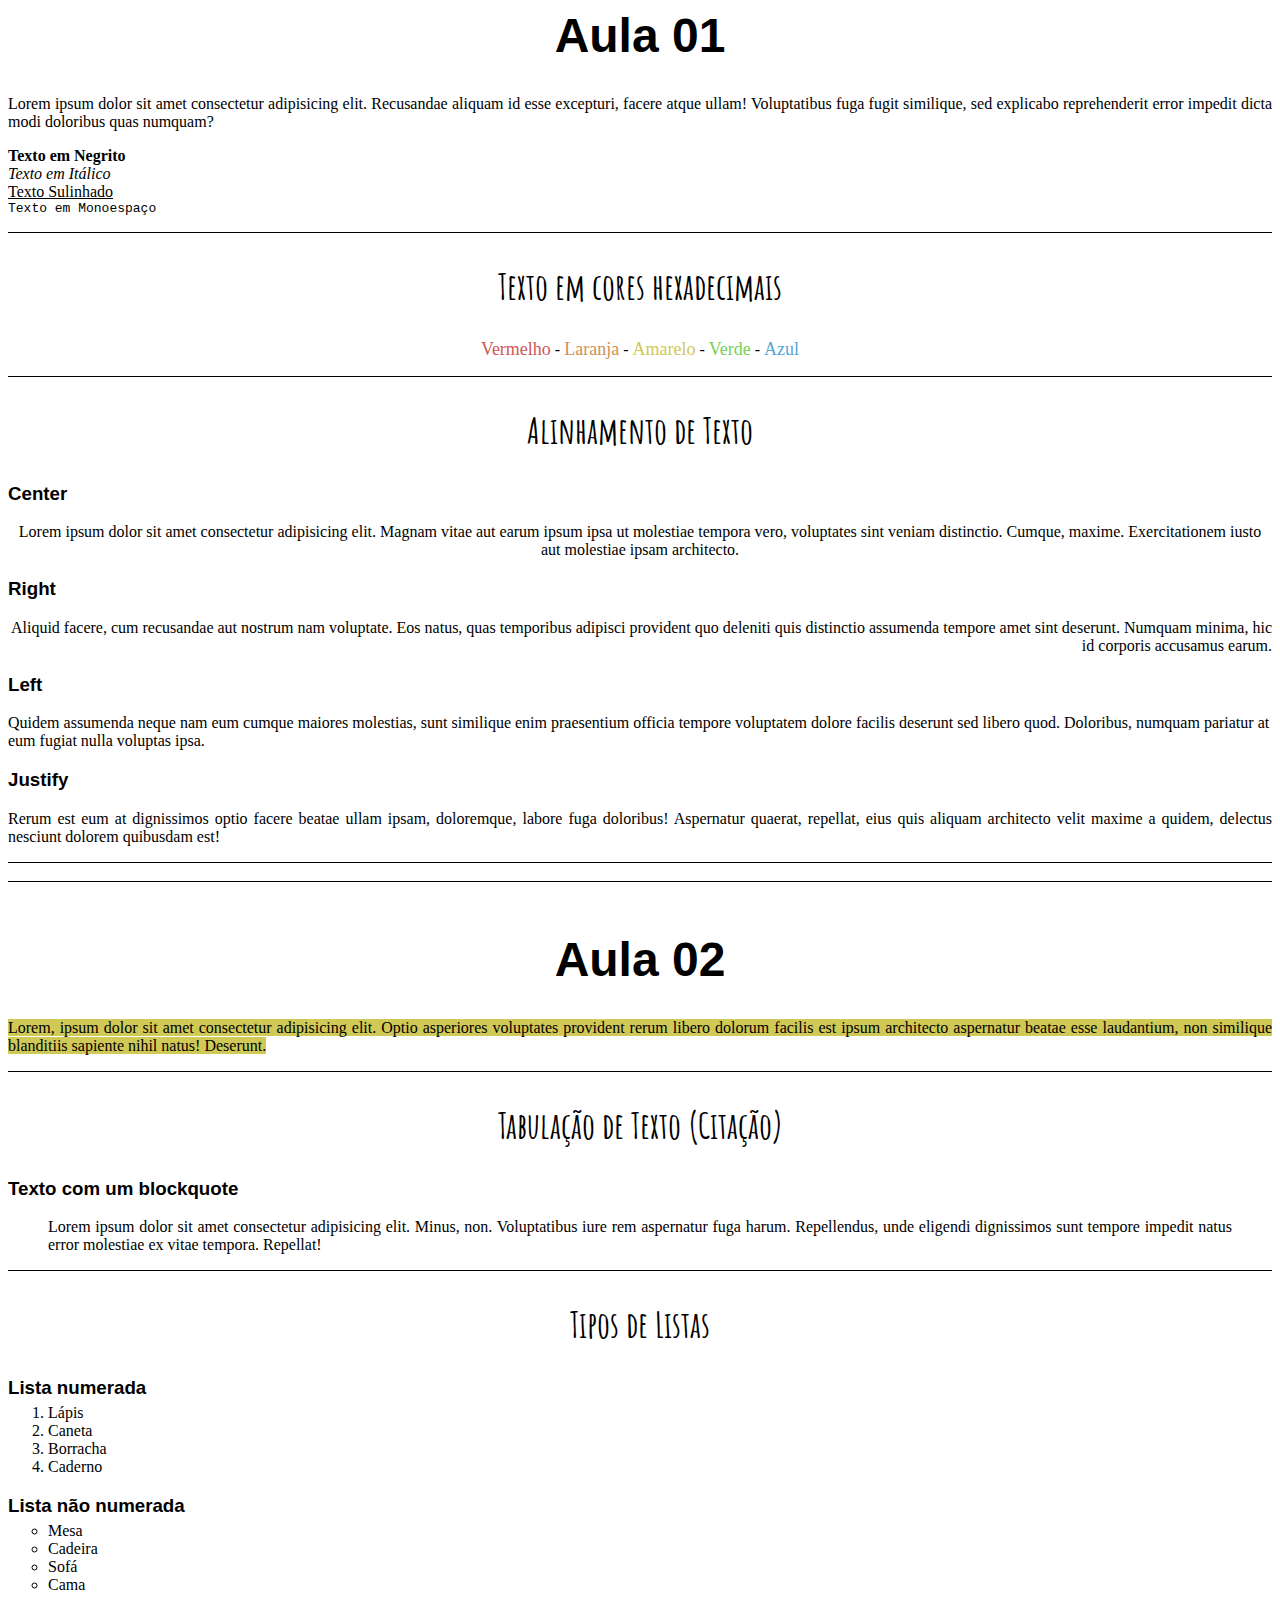
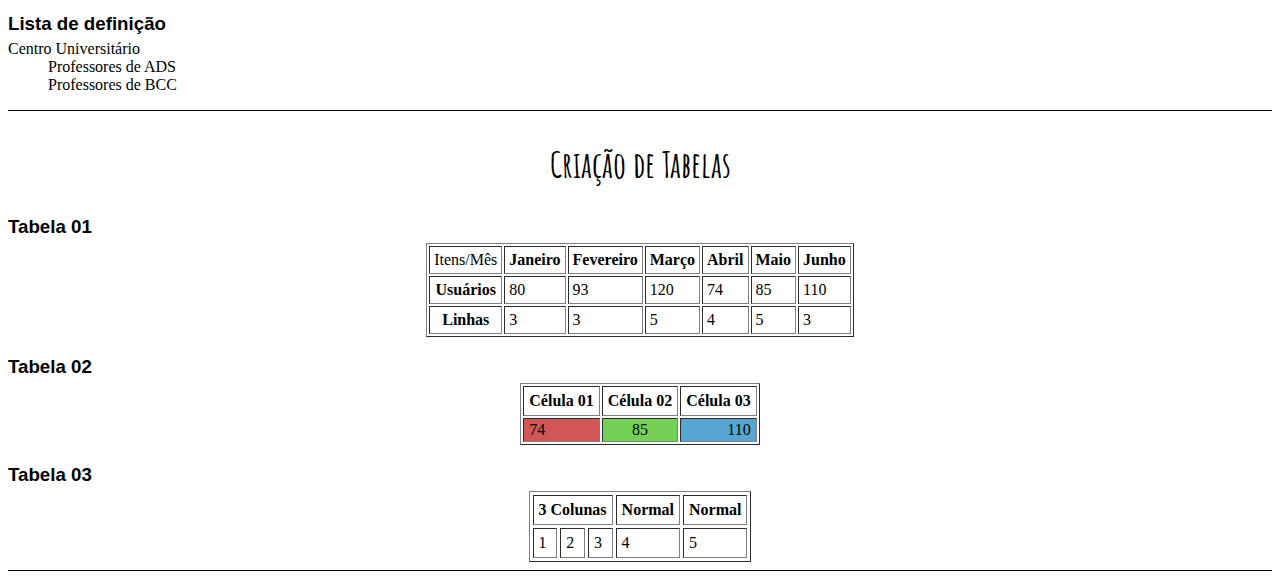
==== index.html @ 056799a2 "adicionado mais tabelas" ====
<html lang="pt-BR">
	<!DOCTYPE html>
	<head>
		<meta charset="UTF-8">
		<meta http-equiv="X-UA-Compatible" content="IE=edge">
		<meta name="viewport" content="width=device-width, initial-scale=1.0">
		<link rel="preconnect" href="https://fonts.googleapis.com">
		<link rel="preconnect" href="https://fonts.gstatic.com" crossorigin>
		<link href="https://fonts.googleapis.com/css2?family=Amatic+SC:wght@400;700&display=swap" rel="stylesheet">
		<title>Aula 01</title>
	</head>
	<body>
		<section id="aula01">
			<center>
				<font size="5" face="Arial">
					<h1>Aula 01</h1>
				</font>
			</center>
			<p align="justify">Lorem ipsum dolor sit amet consectetur adipisicing elit. Recusandae aliquam id esse excepturi, facere atque ullam! Voluptatibus fuga fugit similique, sed explicabo reprehenderit error impedit dicta modi doloribus quas numquam?</p>
			<p>
				<b>Texto em Negrito</b><br>
				<i>Texto em Itálico</i><br>
				<u>Texto Sulinhado</u><br>
				<tt>Texto em Monoespaço</tt>
			</p>
			<!--
				<hr size="1" color="#000000">
				<center>
					<font color="#5ca0ab" face="Amatic SC" size="5">
						<h2>Modificando a Fonte</h2>
					</font>
				</center>
			-->
			<hr size="1" color="#000000">
			<!--Colocando cores nos textos usando código hexadecimal-->
			<font face="Amatic SC" size="5">
				<h2 align="center">Texto em cores hexadecimais</h2>
			</font>
			<p align="center">
				<font size="4" color="#d15656">Vermelho</font> -	
				<font size="4" color="#d18f56">Laranja</font> -
				<font size="4" color="#d1c956">Amarelo</font> -
				<font size="4" color="#75d156">Verde</font> -
				<font size="4" color="#56a6d1">Azul</font>
			</p>
			<hr size="1" color="#000000">
			<!--Alterando o alinhamento do texto-->
			<font face="Amatic SC" size="5">
				<h2 align="center">Alinhamento de Texto</h2>
			</font>
			<font face="Arial">
				<h3>Center</h3>
			</font>
			<p align="center">Lorem ipsum dolor sit amet consectetur adipisicing elit. Magnam vitae aut earum ipsum ipsa ut molestiae tempora vero, voluptates sint veniam distinctio. Cumque, maxime. Exercitationem iusto aut molestiae ipsam architecto.</p>
			<font face="Arial">
				<h3>Right</h3>
			</font>
			<p align="right">Aliquid facere, cum recusandae aut nostrum nam voluptate. Eos natus, quas temporibus adipisci provident quo deleniti quis distinctio assumenda tempore amet sint deserunt. Numquam minima, hic id corporis accusamus earum.</p>
			<font face="Arial">
				<h3>Left</h3>
			</font>
			<p align="left">Quidem assumenda neque nam eum cumque maiores molestias, sunt similique enim praesentium officia tempore voluptatem dolore facilis deserunt sed libero quod. Doloribus, numquam pariatur at eum fugiat nulla voluptas ipsa.</p>
			<font face="Arial">
				<h3>Justify</h3>
			</font>
			<p align="justify">Rerum est eum at dignissimos optio facere beatae ullam ipsam, doloremque, labore fuga doloribus! Aspernatur quaerat, repellat, eius quis aliquam architecto velit maxime a quidem, delectus nesciunt dolorem quibusdam est!</p>
			<hr size="1" color="#000000" style="margin: 0;"><br>
			<hr size="1" color="#000000" style="margin: 0;"><br>
		</section>
		<section id="aula02">
			<center>
				<font size="5" face="Arial">
					<h1>Aula 02</h1>
				</font>
			</center>
			<p align="justify"><span style="background-color: #d1c956;">Lorem, ipsum dolor sit amet consectetur adipisicing elit. Optio asperiores voluptates provident rerum libero dolorum facilis est ipsum architecto aspernatur beatae esse laudantium, non similique blanditiis sapiente nihil natus! Deserunt.</span></p>
			<hr size="1" color="#000000">
			<!--Citação (Tabulação)-->
			<font face="Amatic SC" size="5">
				<h2 align="center">Tabulação de Texto (Citação)</h2>
			</font>
			<font face="Arial">
				<h3>Texto com um blockquote</h3>
			</font>
			<blockquote><p align="justify">Lorem ipsum dolor sit amet consectetur adipisicing elit. Minus, non. Voluptatibus iure rem aspernatur fuga harum. Repellendus, unde eligendi dignissimos sunt tempore impedit natus error molestiae ex vitae tempora. Repellat!</p></blockquote>
			<hr size="1" color="#000000">
			<font face="Amatic SC" size="5">
				<h2 align="center">Tipos de Listas</h2>
			</font>
			<!--Criar listas numeradas-->
			<font face="Arial">
				<h3 style="margin-bottom: 0;">Lista numerada</h3>
			</font>
			<ol style="margin-top: 5px;">
				<li>Lápis</li>
				<li>Caneta</li>
				<li>Borracha</li>
				<li>Caderno</li>
			</ol>
			<!--Criar listas não numeradas-->
			<!--3 tipos de marcadores: disk, square, circle-->
			<font face="Arial">
				<h3 style="margin-bottom: 0;">Lista não numerada</h3>
			</font>
			<ul type="circle" style="margin-top: 5px;">
				<li>Mesa</li>
				<li>Cadeira</li>
				<li>Sofá</li>
				<li>Cama</li>
			</ul>
			<!--Criar listas de definição-->
			<font face="Arial">
				<h3 style="margin-bottom: 0;">Lista de definição</h3>
			</font>
			<dl style="margin-top: 5px;">
				<dt>Centro Universitário</dt>
				<dd>Professores de ADS</dd>
				<dd>Professores de BCC</dd>
			</dl>
			<hr size="1" color="#000000">
			<!--Criar tabela-->
			<font face="Amatic SC" size="5">
				<h2 align="center">Criação de Tabelas</h2>
			</font>
			<font face="Arial">
				<h3 style="margin-bottom: 5px;">Tabela 01</h3>
			</font>
			<table border="1" align="center" cellpadding="4">
				<tr>
					<td>Itens/Mês</td>
					<th>Janeiro</th>
					<th>Fevereiro</th>
					<th>Março</th>
					<th>Abril</th>
					<th>Maio</th>
					<th>Junho</th>
				</tr>
				<tr>
					<th>Usuários</th>
					<td>80</td>
					<td>93</td>
					<td>120</td>
					<td>74</td>
					<td>85</td>
					<td>110</td>
				</tr>
				<tr>
					<th>Linhas</th>
					<td>3</td>
					<td>3</td>
					<td>5</td>
					<td>4</td>
					<td>5</td>
					<td>3</td>
				</tr>
			</table>
			<font face="Arial">
				<h3 style="margin-bottom: 5px;">Tabela 02</h3>
			</font>
			<table border="1" align="center">
				<tr>
					<th style="padding: 5px;">Célula 01</th>
					<th style="padding: 5px;">Célula 02</th>
					<th style="padding: 5px;">Célula 03</th>
				</tr>
				<tr>
					<td style="padding: 2px 5px;" bgcolor="#d15656" align="left">74</td>
					<td style="padding: 2px 5px;" bgcolor="#75d156" align="center">85</td>
					<td style="padding: 2px 5px;" bgcolor="#56a6d1" align="right">110</td>
				</tr>
			</table>
			<font face="Arial">
				<h3 style="margin-bottom: 5px;">Tabela 03</h3>
			</font>
			<table border="1" align="center" cellspacing="3" cellpadding="5">
				<tr>
					<!--
						Além do colspan existe o rowspan
						que faz exatamente a mesma coisa só que 
						com a linha e não com a coluna
					-->
					<th colspan="3">3 Colunas</th>
					<th>Normal</th>
					<th>Normal</th>
				</tr>
				<tr>
					<td>1</td>
					<td>2</td>
					<td>3</td>
					<td>4</td>
					<td>5</td>
				</tr>
			</table>
			<hr size="1" color="#000000">
		</section>
	</body>
</html>
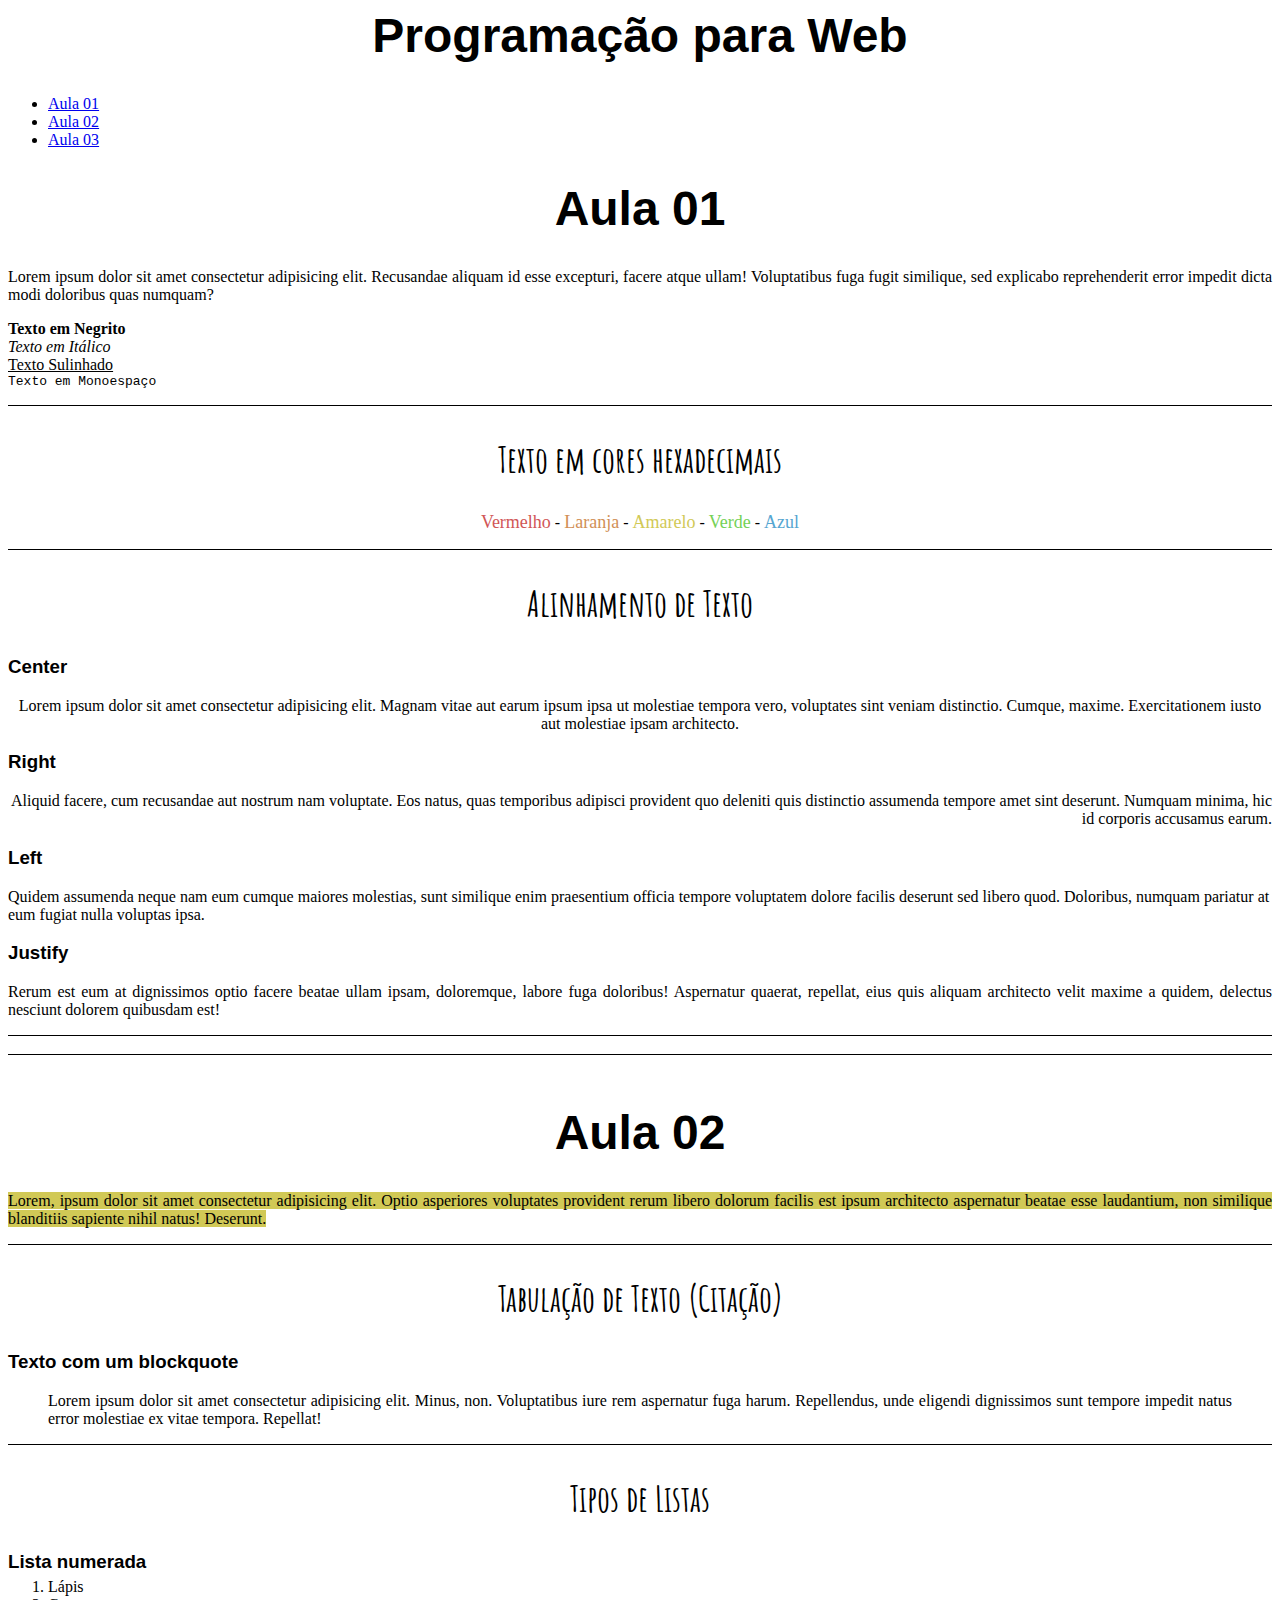
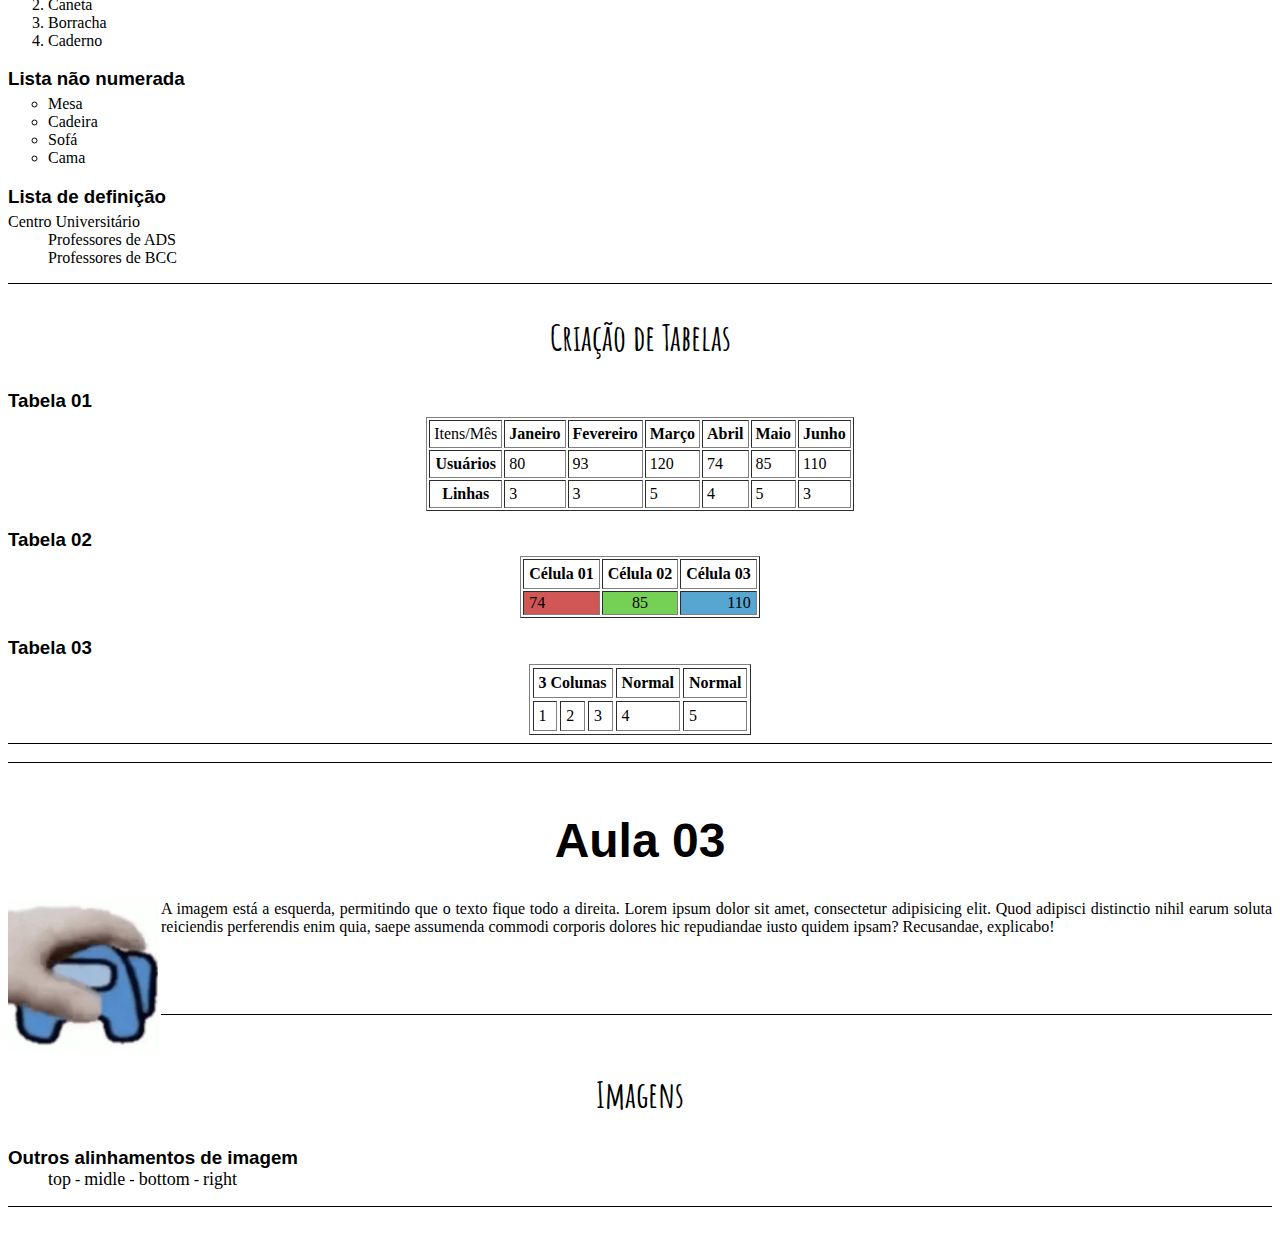
==== commit 11a71c48: "aula 3" ====
--- a/index.html
+++ b/index.html
@@ -10,6 +10,20 @@
 		<title>Aula 01</title>
 	</head>
 	<body>
+		<header>
+			<center>
+				<font size="5" face="Arial">
+					<h1>Programação para Web</h1>
+				</font>
+			</center>
+			<nav>
+				<ul>
+					<li><a href="#aula01">Aula 01</a></li>
+					<li><a href="#aula02">Aula 02</a></li>
+					<li><a href="#aula03">Aula 03</a></li>
+				</ul>
+			</nav>	
+		</header>
 		<section id="aula01">
 			<center>
 				<font size="5" face="Arial">
@@ -191,7 +205,34 @@
 					<td>5</td>
 				</tr>
 			</table>
-			<hr size="1" color="#000000">
+			<hr size="1" color="#000000" style="margin-bottom: 0;"><br>
+			<hr size="1" color="#000000" style="margin: 0;"><br>
+		</section>
+		<section id="aula03">
+			<center>
+				<font size="5" face="Arial">
+					<h1>Aula 03</h1>
+				</font>
+			</center>
+			<p align="justify">
+				<img src="imgs/amogus.gif" width="150" align="left" alt="amogus">
+				A imagem está a esquerda, permitindo que o texto fique todo a direita. Lorem ipsum dolor sit amet, consectetur adipisicing elit. Quod adipisci distinctio nihil earum soluta reiciendis perferendis enim quia, saepe assumenda commodi corporis dolores hic repudiandae iusto quidem ipsam? Recusandae, explicabo!
+			</p><br><br><br>
+			<hr size="1" color="#000000"><br>
+			<font face="Amatic SC" size="5">
+				<h2 align="center">Imagens</h2>
+			</font>
+			<font face="Arial">
+				<h3 style="margin-bottom: 0;">Outros alinhamentos de imagem</h3>
+			</font>
+			<blockquote style="margin-top: 0;">
+				<font size="4">top</font> -
+				<font size="4">midle</font> -
+				<font size="4">bottom</font> -
+				<font size="4">right</font>
+			</blockquote>
+			<hr size="1" color="#000000"><br>
+
 		</section>
 	</body>
 </html>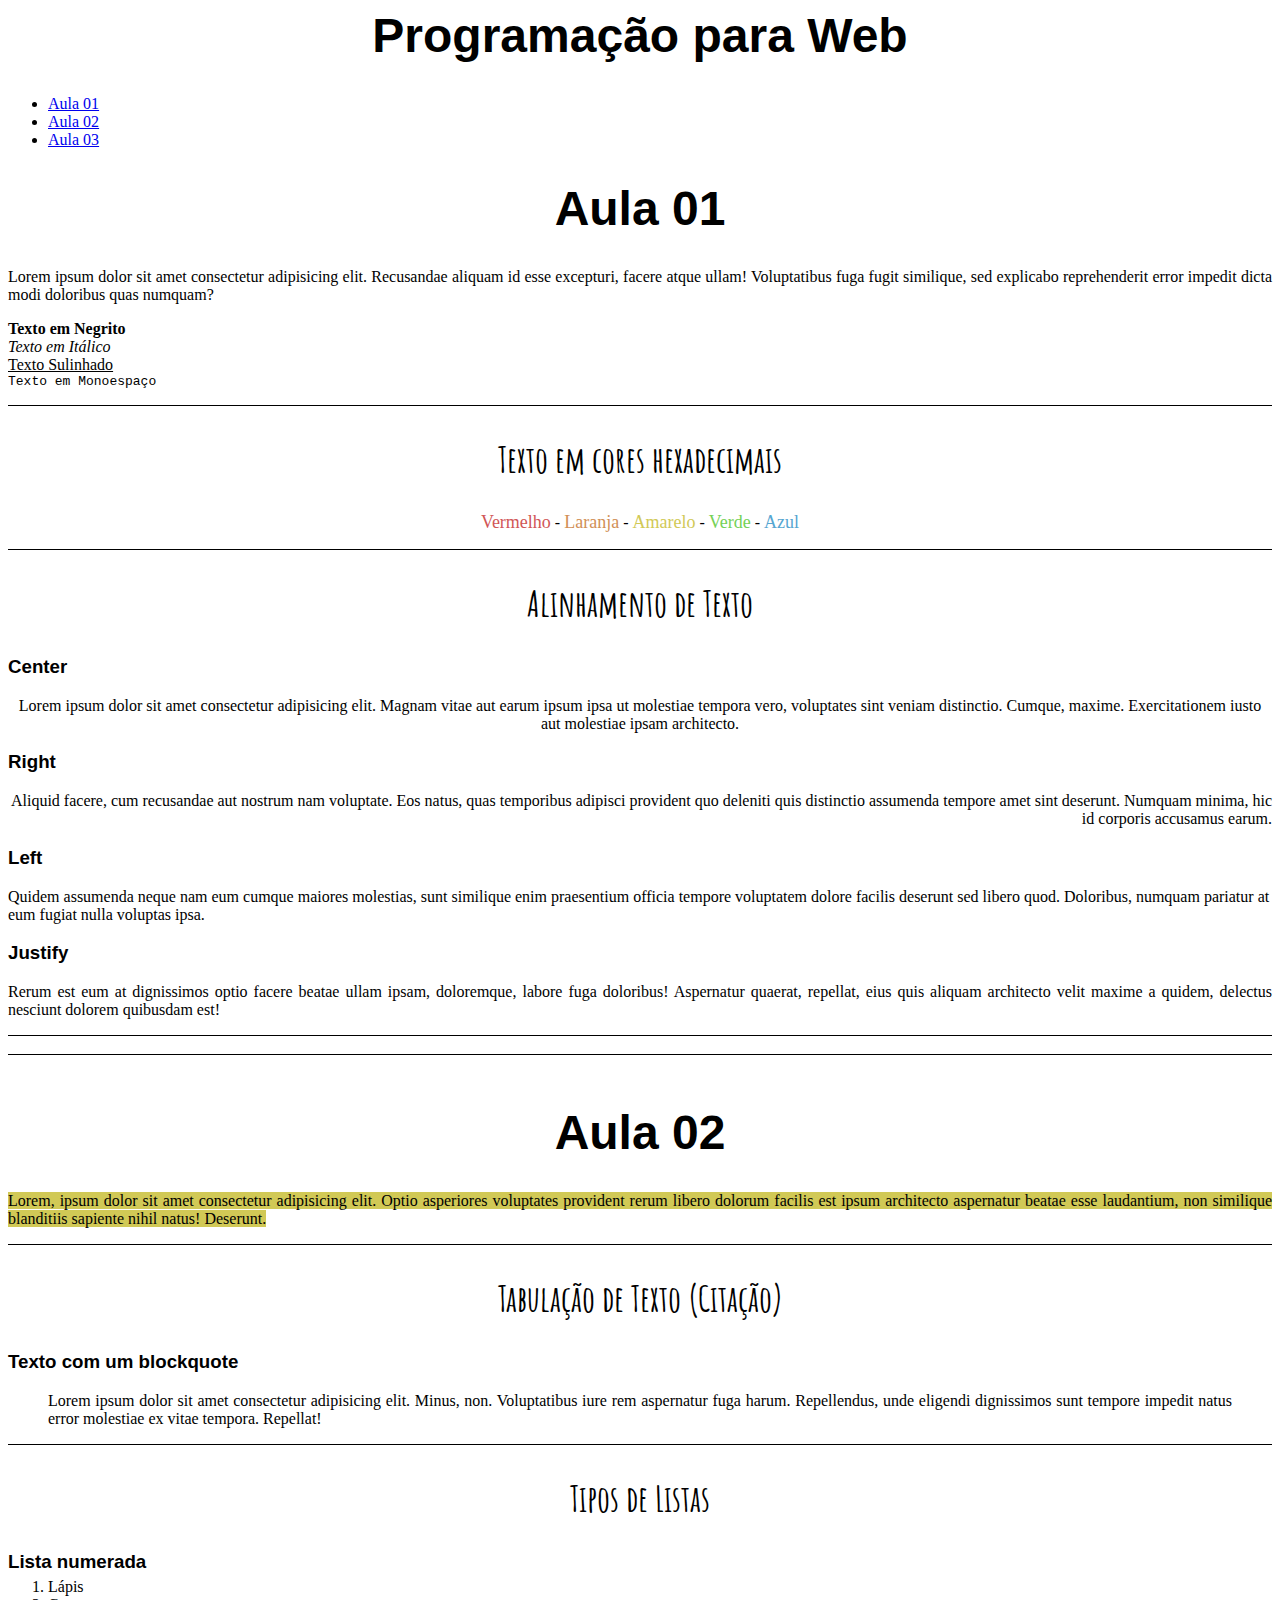
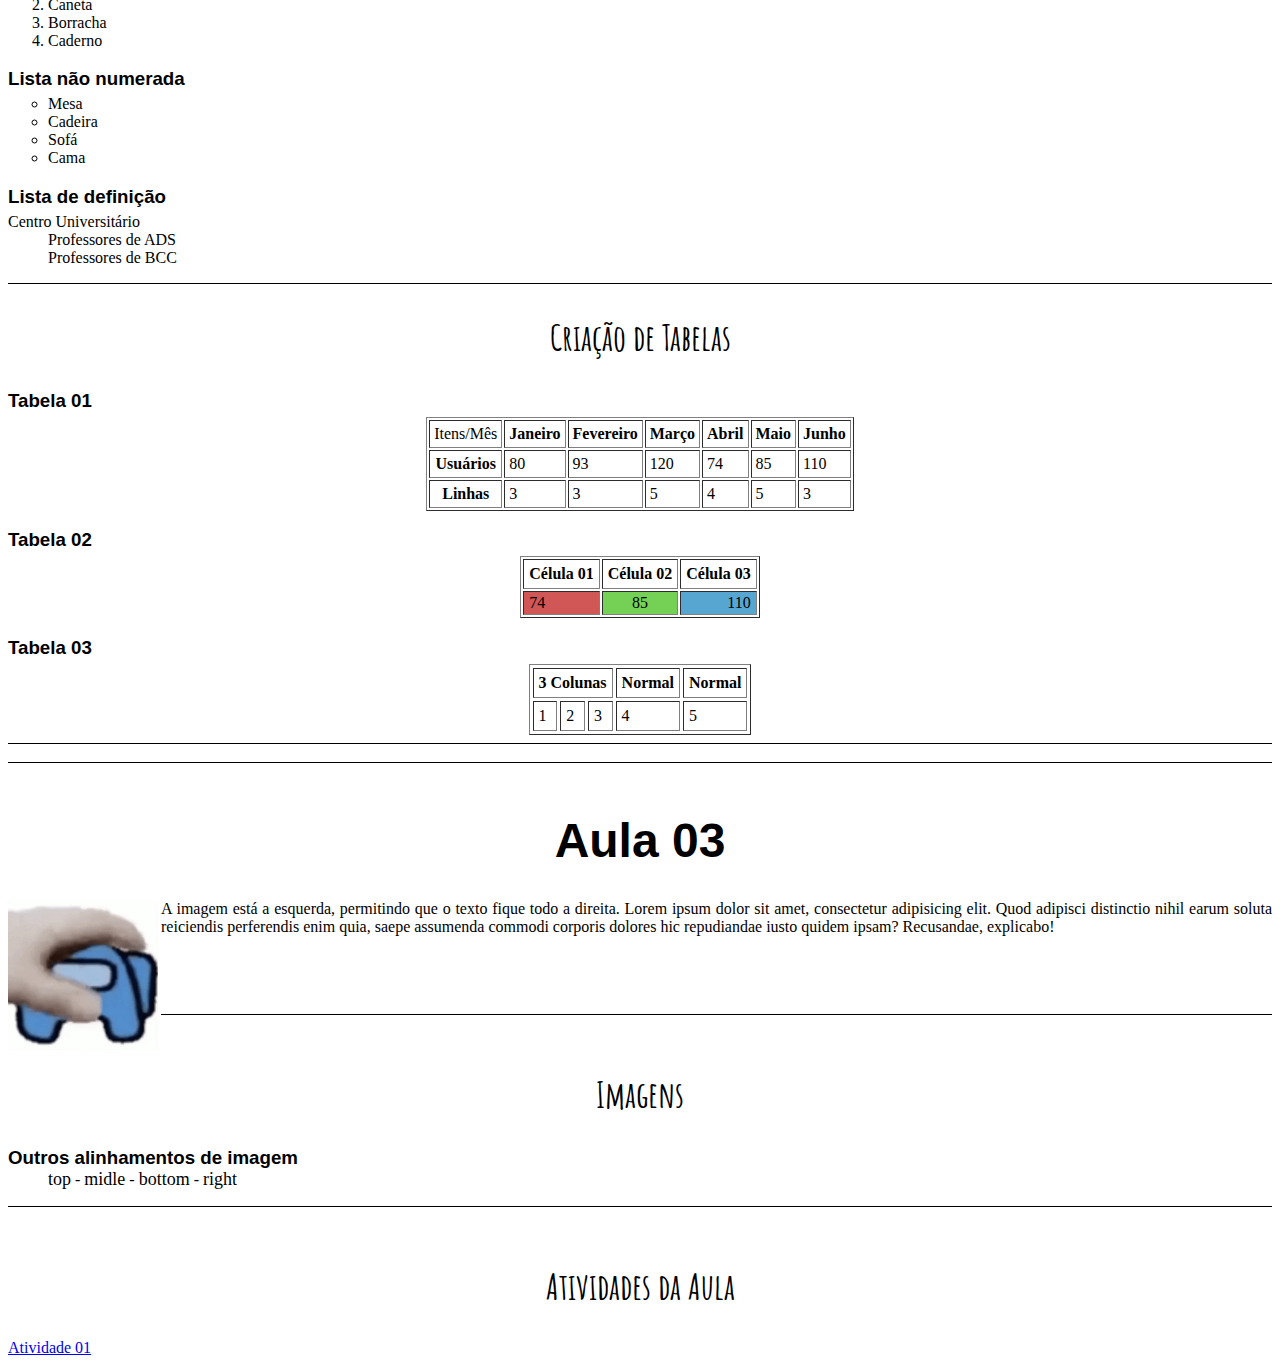
==== commit c9ec3b73: "adicionado atividade feita em sala" ====
--- a/index.html
+++ b/index.html
@@ -232,7 +232,10 @@
 				<font size="4">right</font>
 			</blockquote>
 			<hr size="1" color="#000000"><br>
-
+			<font face="Amatic SC" size="5">
+				<h2 align="center">Atividades da Aula</h2>
+			</font>
+			<a href="/pages/atividade-01.html">Atividade 01</a>
 		</section>
 	</body>
 </html>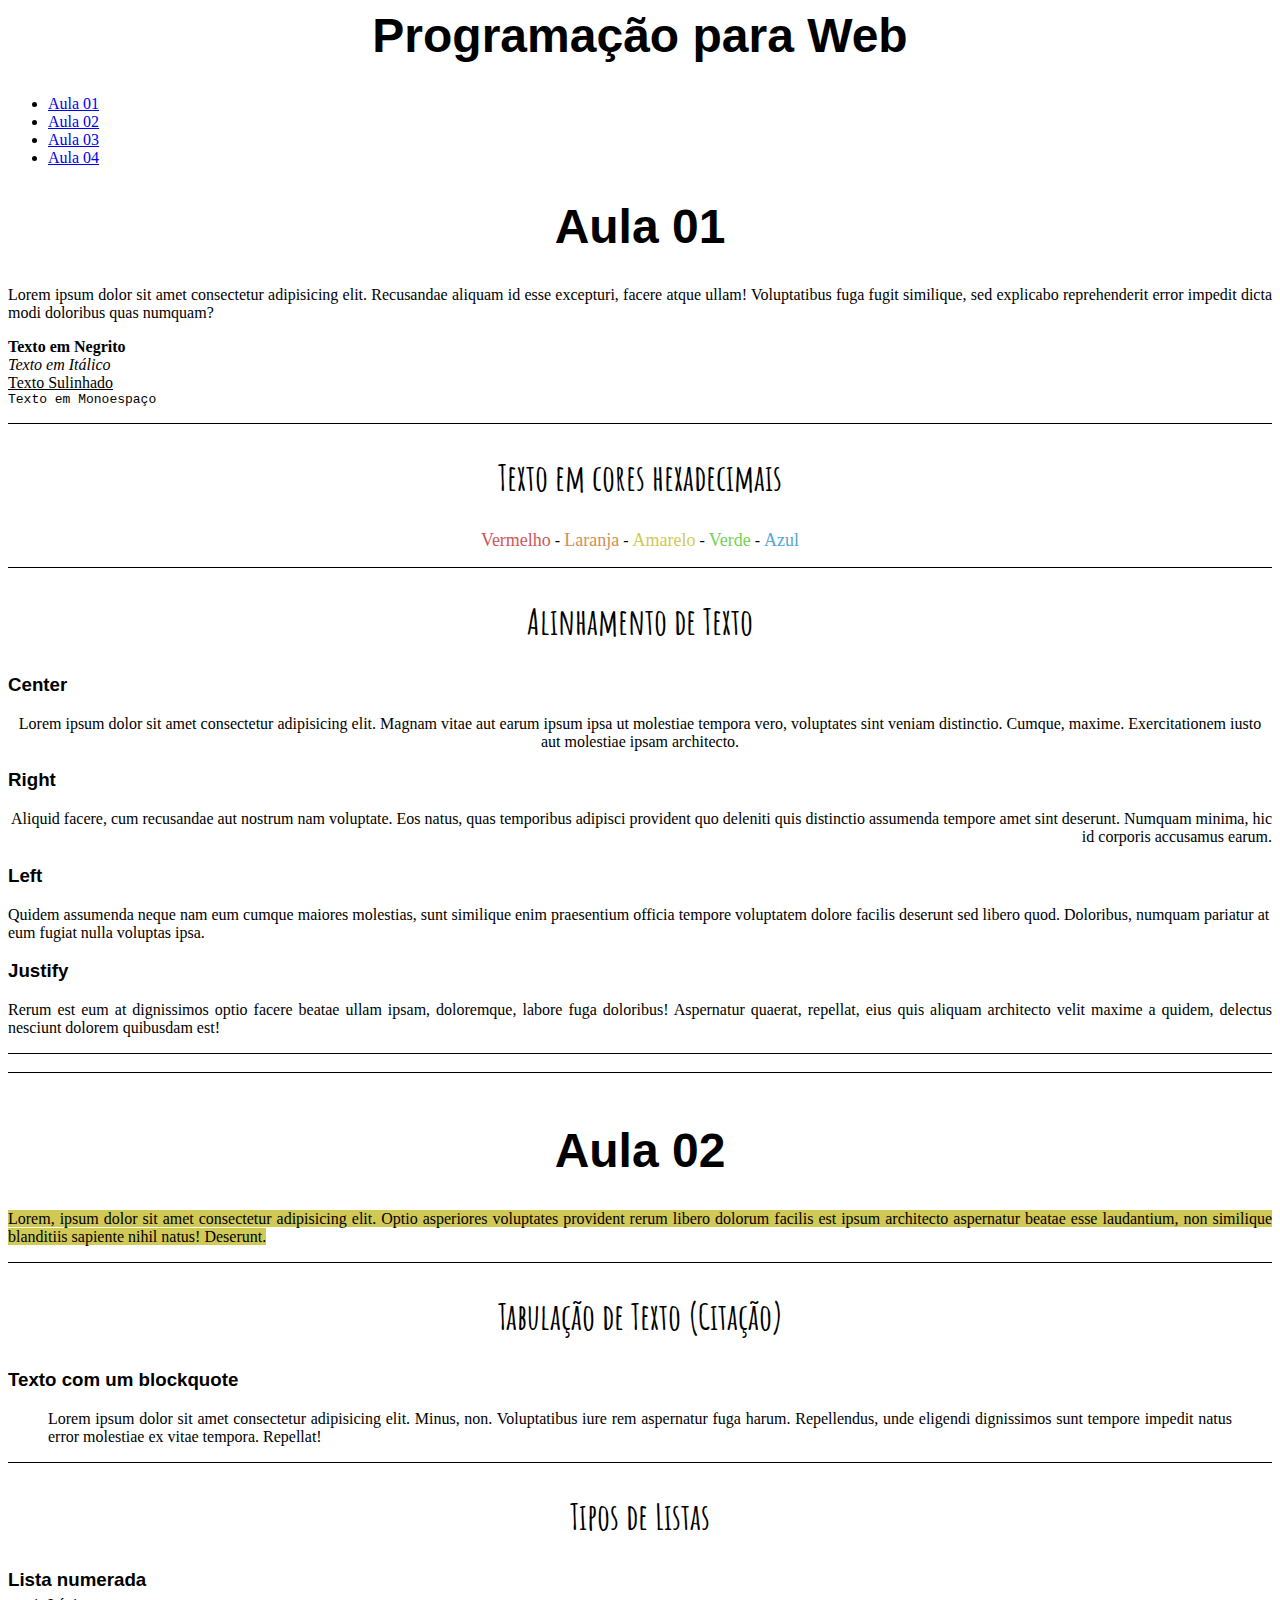
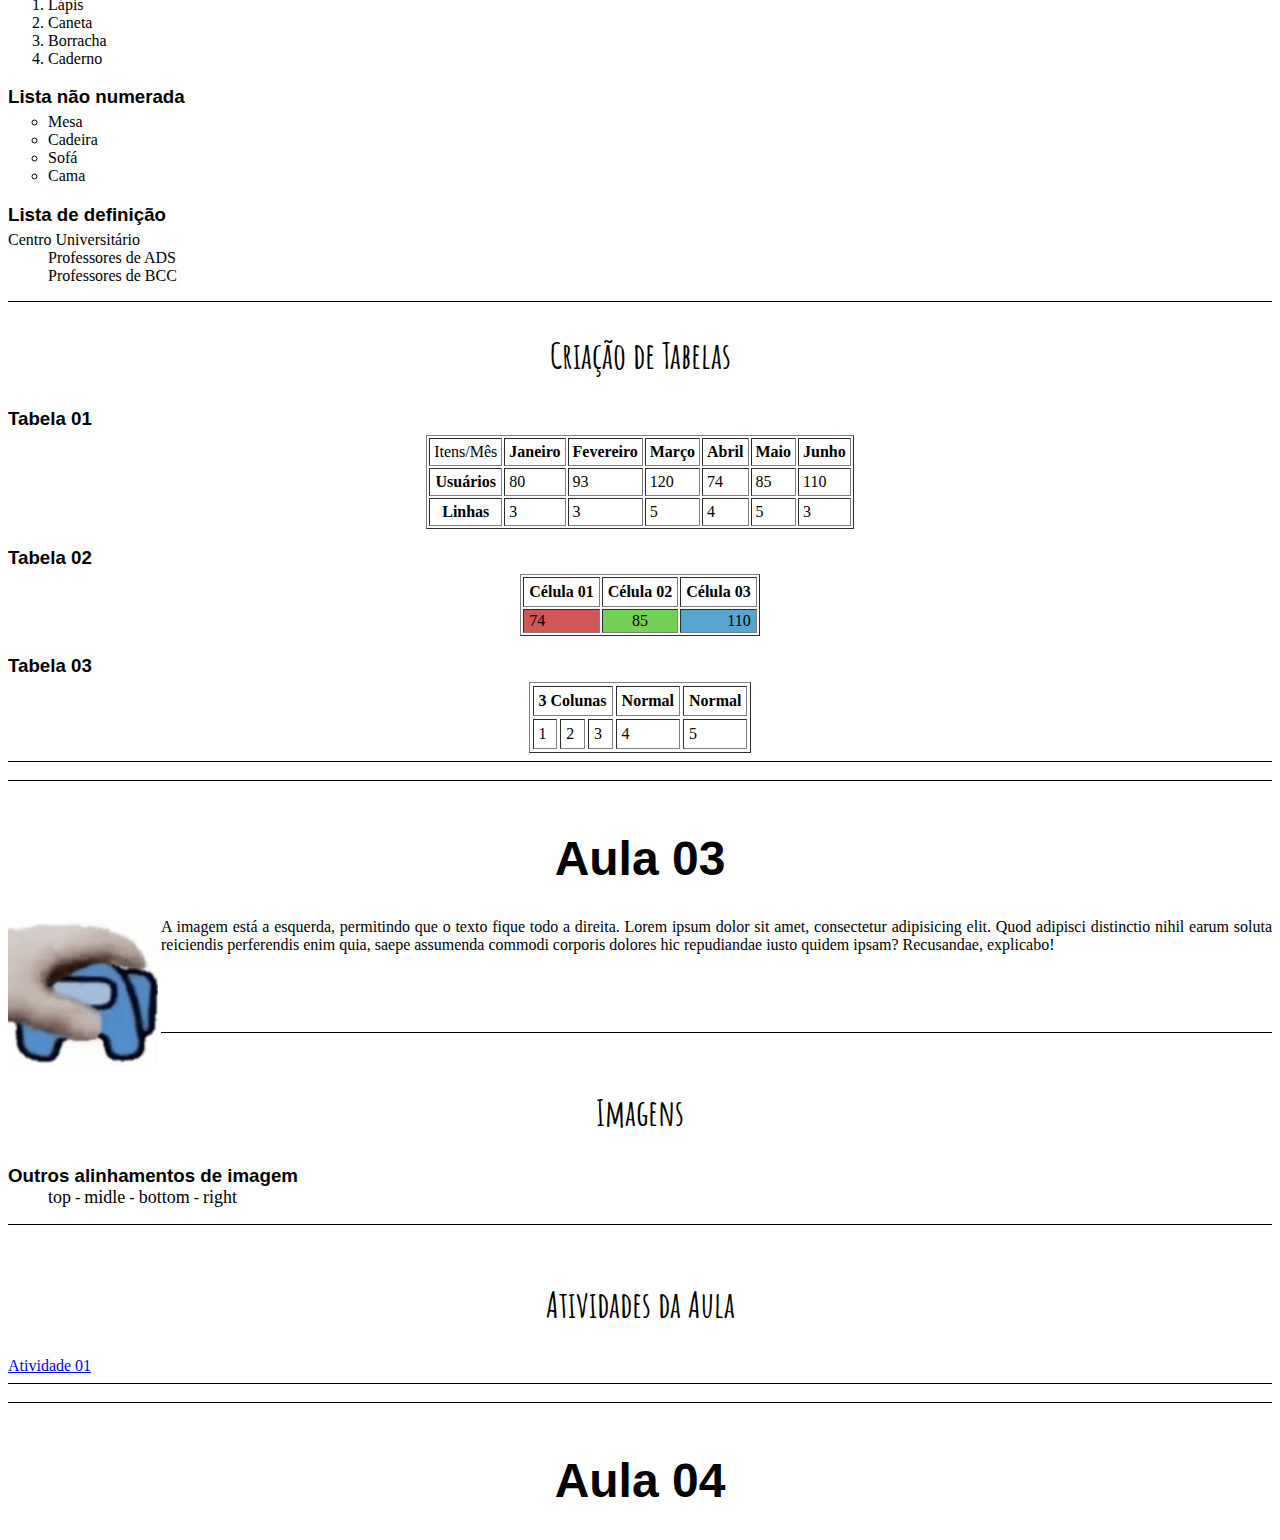
==== commit 311a307d: "added section aula04" ====
--- a/index.html
+++ b/index.html
@@ -21,10 +21,11 @@
 					<li><a href="#aula01">Aula 01</a></li>
 					<li><a href="#aula02">Aula 02</a></li>
 					<li><a href="#aula03">Aula 03</a></li>
+					<li><a href="#aula04">Aula 04</a></li>
 				</ul>
 			</nav>	
 		</header>
-		<section id="aula01">
+		<section class="aula" id="aula01">
 			<center>
 				<font size="5" face="Arial">
 					<h1>Aula 01</h1>
@@ -81,7 +82,7 @@
 			<hr size="1" color="#000000" style="margin: 0;"><br>
 			<hr size="1" color="#000000" style="margin: 0;"><br>
 		</section>
-		<section id="aula02">
+		<section class="aula" id="aula02">
 			<center>
 				<font size="5" face="Arial">
 					<h1>Aula 02</h1>
@@ -208,7 +209,7 @@
 			<hr size="1" color="#000000" style="margin-bottom: 0;"><br>
 			<hr size="1" color="#000000" style="margin: 0;"><br>
 		</section>
-		<section id="aula03">
+		<section class="aula" id="aula03">
 			<center>
 				<font size="5" face="Arial">
 					<h1>Aula 03</h1>
@@ -236,6 +237,15 @@
 				<h2 align="center">Atividades da Aula</h2>
 			</font>
 			<a href="/pages/atividade-01.html">Atividade 01</a>
+			<hr size="1" color="#000000" style="margin-bottom: 0;"><br>
+			<hr size="1" color="#000000" style="margin: 0;"><br>
+		</section>
+		<section class="aula" id="aula04">
+			<center>
+				<font size="5" face="Arial">
+					<h1>Aula 04</h1>
+				</font>
+			</center>
 		</section>
 	</body>
 </html>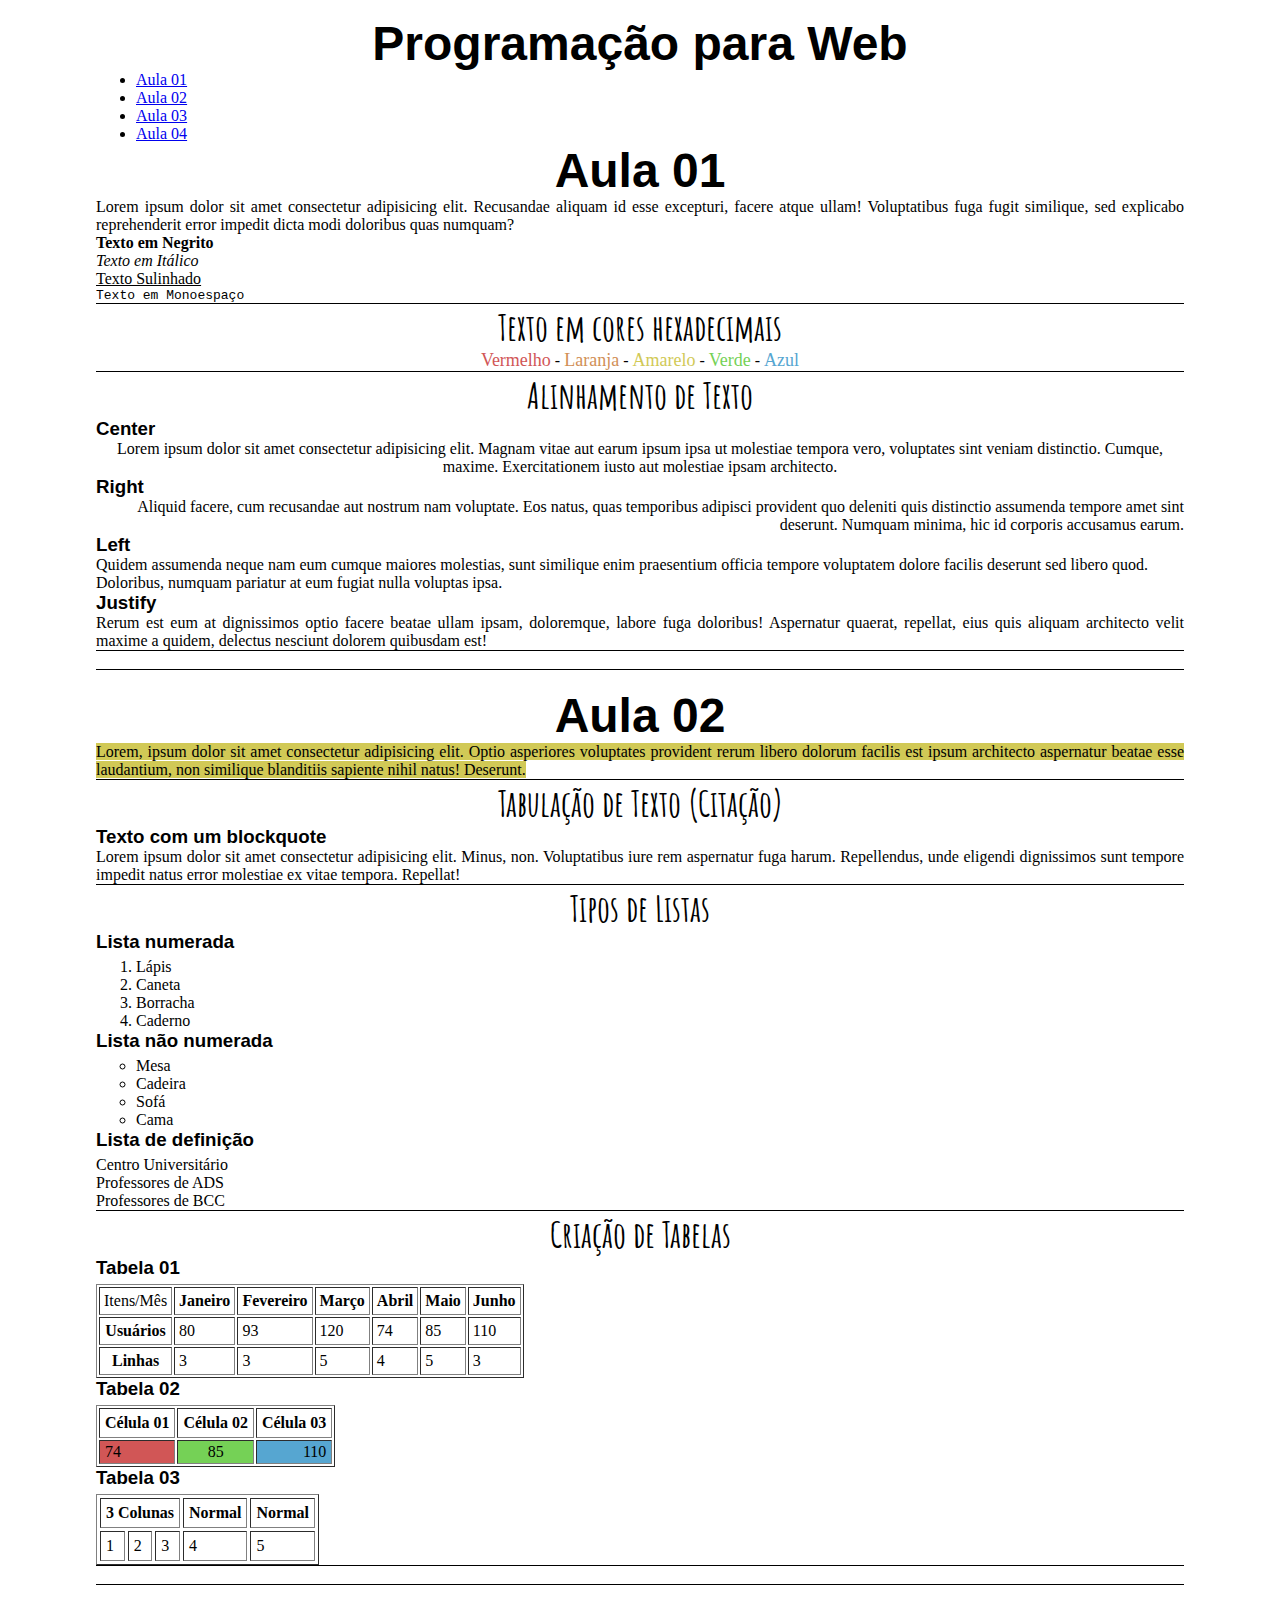
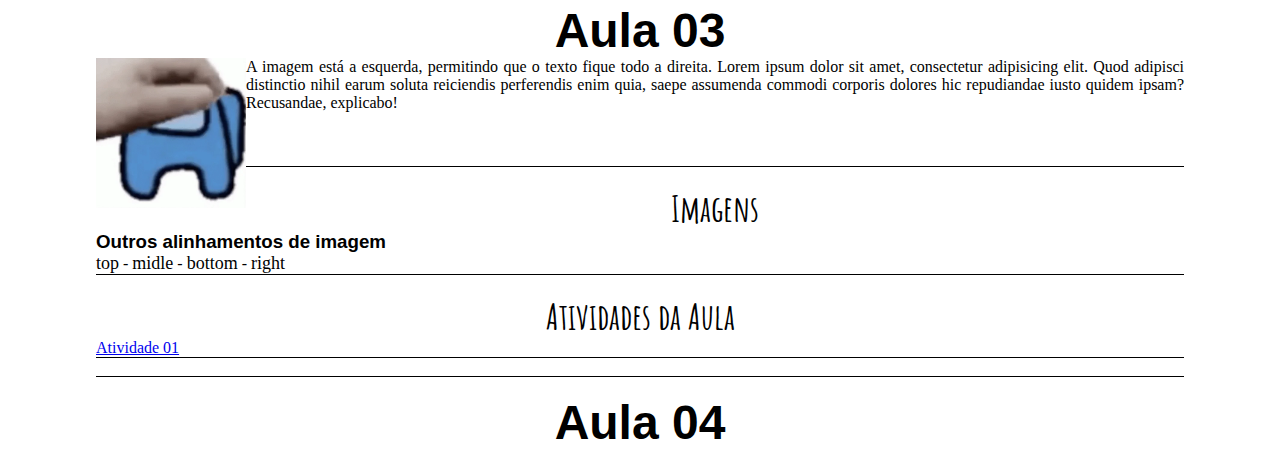
==== commit e1449975: "added css stylesheet" ====
--- a/index.html
+++ b/index.html
@@ -1,251 +1,252 @@
 <html lang="pt-BR">
-	<!DOCTYPE html>
-	<head>
-		<meta charset="UTF-8">
-		<meta http-equiv="X-UA-Compatible" content="IE=edge">
-		<meta name="viewport" content="width=device-width, initial-scale=1.0">
-		<link rel="preconnect" href="https://fonts.googleapis.com">
-		<link rel="preconnect" href="https://fonts.gstatic.com" crossorigin>
-		<link href="https://fonts.googleapis.com/css2?family=Amatic+SC:wght@400;700&display=swap" rel="stylesheet">
-		<title>Aula 01</title>
-	</head>
-	<body>
-		<header>
+<!DOCTYPE html>
+<head>
+	<meta charset="UTF-8">
+	<meta http-equiv="X-UA-Compatible" content="IE=edge">
+	<meta name="viewport" content="width=device-width, initial-scale=1.0">
+	<link rel="preconnect" href="https://fonts.googleapis.com">
+	<link rel="preconnect" href="https://fonts.gstatic.com" crossorigin>
+	<link href="https://fonts.googleapis.com/css2?family=Amatic+SC:wght@400;700&display=swap" rel="stylesheet">
+	<link rel="stylesheet" href="css/style.css">
+	<title>Programação Para Web</title>
+</head>
+<body>
+	<header>
+		<center>
+			<font size="5" face="Arial">
+				<h1>Programação para Web</h1>
+			</font>
+		</center>
+		<nav>
+			<ul>
+				<li><a href="#aula01">Aula 01</a></li>
+				<li><a href="#aula02">Aula 02</a></li>
+				<li><a href="#aula03">Aula 03</a></li>
+				<li><a href="#aula04">Aula 04</a></li>
+			</ul>
+		</nav>
+	</header>
+	<section class="aula" id="aula01">
+		<center>
+			<font size="5" face="Arial">
+				<h1>Aula 01</h1>
+			</font>
+		</center>
+		<p align="justify">Lorem ipsum dolor sit amet consectetur adipisicing elit. Recusandae aliquam id esse excepturi, facere atque ullam! Voluptatibus fuga fugit similique, sed explicabo reprehenderit error impedit dicta modi doloribus quas numquam?</p>
+		<p>
+			<b>Texto em Negrito</b><br>
+			<i>Texto em Itálico</i><br>
+			<u>Texto Sulinhado</u><br>
+			<tt>Texto em Monoespaço</tt>
+		</p>
+		<!--
+			<hr size="1" color="#000000">
 			<center>
-				<font size="5" face="Arial">
-					<h1>Programação para Web</h1>
+				<font color="#5ca0ab" face="Amatic SC" size="5">
+					<h2>Modificando a Fonte</h2>
 				</font>
 			</center>
-			<nav>
-				<ul>
-					<li><a href="#aula01">Aula 01</a></li>
-					<li><a href="#aula02">Aula 02</a></li>
-					<li><a href="#aula03">Aula 03</a></li>
-					<li><a href="#aula04">Aula 04</a></li>
-				</ul>
-			</nav>	
-		</header>
-		<section class="aula" id="aula01">
-			<center>
-				<font size="5" face="Arial">
-					<h1>Aula 01</h1>
-				</font>
-			</center>
-			<p align="justify">Lorem ipsum dolor sit amet consectetur adipisicing elit. Recusandae aliquam id esse excepturi, facere atque ullam! Voluptatibus fuga fugit similique, sed explicabo reprehenderit error impedit dicta modi doloribus quas numquam?</p>
-			<p>
-				<b>Texto em Negrito</b><br>
-				<i>Texto em Itálico</i><br>
-				<u>Texto Sulinhado</u><br>
-				<tt>Texto em Monoespaço</tt>
-			</p>
-			<!--
-				<hr size="1" color="#000000">
-				<center>
-					<font color="#5ca0ab" face="Amatic SC" size="5">
-						<h2>Modificando a Fonte</h2>
-					</font>
-				</center>
-			-->
-			<hr size="1" color="#000000">
-			<!--Colocando cores nos textos usando código hexadecimal-->
-			<font face="Amatic SC" size="5">
-				<h2 align="center">Texto em cores hexadecimais</h2>
-			</font>
-			<p align="center">
-				<font size="4" color="#d15656">Vermelho</font> -	
-				<font size="4" color="#d18f56">Laranja</font> -
-				<font size="4" color="#d1c956">Amarelo</font> -
-				<font size="4" color="#75d156">Verde</font> -
-				<font size="4" color="#56a6d1">Azul</font>
-			</p>
-			<hr size="1" color="#000000">
-			<!--Alterando o alinhamento do texto-->
-			<font face="Amatic SC" size="5">
-				<h2 align="center">Alinhamento de Texto</h2>
-			</font>
-			<font face="Arial">
-				<h3>Center</h3>
-			</font>
-			<p align="center">Lorem ipsum dolor sit amet consectetur adipisicing elit. Magnam vitae aut earum ipsum ipsa ut molestiae tempora vero, voluptates sint veniam distinctio. Cumque, maxime. Exercitationem iusto aut molestiae ipsam architecto.</p>
-			<font face="Arial">
-				<h3>Right</h3>
-			</font>
-			<p align="right">Aliquid facere, cum recusandae aut nostrum nam voluptate. Eos natus, quas temporibus adipisci provident quo deleniti quis distinctio assumenda tempore amet sint deserunt. Numquam minima, hic id corporis accusamus earum.</p>
-			<font face="Arial">
-				<h3>Left</h3>
-			</font>
-			<p align="left">Quidem assumenda neque nam eum cumque maiores molestias, sunt similique enim praesentium officia tempore voluptatem dolore facilis deserunt sed libero quod. Doloribus, numquam pariatur at eum fugiat nulla voluptas ipsa.</p>
-			<font face="Arial">
-				<h3>Justify</h3>
-			</font>
-			<p align="justify">Rerum est eum at dignissimos optio facere beatae ullam ipsam, doloremque, labore fuga doloribus! Aspernatur quaerat, repellat, eius quis aliquam architecto velit maxime a quidem, delectus nesciunt dolorem quibusdam est!</p>
-			<hr size="1" color="#000000" style="margin: 0;"><br>
-			<hr size="1" color="#000000" style="margin: 0;"><br>
-		</section>
-		<section class="aula" id="aula02">
-			<center>
-				<font size="5" face="Arial">
-					<h1>Aula 02</h1>
-				</font>
-			</center>
-			<p align="justify"><span style="background-color: #d1c956;">Lorem, ipsum dolor sit amet consectetur adipisicing elit. Optio asperiores voluptates provident rerum libero dolorum facilis est ipsum architecto aspernatur beatae esse laudantium, non similique blanditiis sapiente nihil natus! Deserunt.</span></p>
-			<hr size="1" color="#000000">
-			<!--Citação (Tabulação)-->
-			<font face="Amatic SC" size="5">
-				<h2 align="center">Tabulação de Texto (Citação)</h2>
-			</font>
-			<font face="Arial">
-				<h3>Texto com um blockquote</h3>
-			</font>
-			<blockquote><p align="justify">Lorem ipsum dolor sit amet consectetur adipisicing elit. Minus, non. Voluptatibus iure rem aspernatur fuga harum. Repellendus, unde eligendi dignissimos sunt tempore impedit natus error molestiae ex vitae tempora. Repellat!</p></blockquote>
-			<hr size="1" color="#000000">
-			<font face="Amatic SC" size="5">
-				<h2 align="center">Tipos de Listas</h2>
-			</font>
-			<!--Criar listas numeradas-->
-			<font face="Arial">
-				<h3 style="margin-bottom: 0;">Lista numerada</h3>
-			</font>
-			<ol style="margin-top: 5px;">
-				<li>Lápis</li>
-				<li>Caneta</li>
-				<li>Borracha</li>
-				<li>Caderno</li>
-			</ol>
-			<!--Criar listas não numeradas-->
-			<!--3 tipos de marcadores: disk, square, circle-->
-			<font face="Arial">
-				<h3 style="margin-bottom: 0;">Lista não numerada</h3>
-			</font>
-			<ul type="circle" style="margin-top: 5px;">
-				<li>Mesa</li>
-				<li>Cadeira</li>
-				<li>Sofá</li>
-				<li>Cama</li>
-			</ul>
-			<!--Criar listas de definição-->
-			<font face="Arial">
-				<h3 style="margin-bottom: 0;">Lista de definição</h3>
-			</font>
-			<dl style="margin-top: 5px;">
-				<dt>Centro Universitário</dt>
-				<dd>Professores de ADS</dd>
-				<dd>Professores de BCC</dd>
-			</dl>
-			<hr size="1" color="#000000">
-			<!--Criar tabela-->
-			<font face="Amatic SC" size="5">
-				<h2 align="center">Criação de Tabelas</h2>
-			</font>
-			<font face="Arial">
-				<h3 style="margin-bottom: 5px;">Tabela 01</h3>
-			</font>
-			<table border="1" align="center" cellpadding="4">
-				<tr>
-					<td>Itens/Mês</td>
-					<th>Janeiro</th>
-					<th>Fevereiro</th>
-					<th>Março</th>
-					<th>Abril</th>
-					<th>Maio</th>
-					<th>Junho</th>
-				</tr>
-				<tr>
-					<th>Usuários</th>
-					<td>80</td>
-					<td>93</td>
-					<td>120</td>
-					<td>74</td>
-					<td>85</td>
-					<td>110</td>
-				</tr>
-				<tr>
-					<th>Linhas</th>
-					<td>3</td>
-					<td>3</td>
-					<td>5</td>
-					<td>4</td>
-					<td>5</td>
-					<td>3</td>
-				</tr>
-			</table>
-			<font face="Arial">
-				<h3 style="margin-bottom: 5px;">Tabela 02</h3>
-			</font>
-			<table border="1" align="center">
-				<tr>
-					<th style="padding: 5px;">Célula 01</th>
-					<th style="padding: 5px;">Célula 02</th>
-					<th style="padding: 5px;">Célula 03</th>
-				</tr>
-				<tr>
-					<td style="padding: 2px 5px;" bgcolor="#d15656" align="left">74</td>
-					<td style="padding: 2px 5px;" bgcolor="#75d156" align="center">85</td>
-					<td style="padding: 2px 5px;" bgcolor="#56a6d1" align="right">110</td>
-				</tr>
-			</table>
-			<font face="Arial">
-				<h3 style="margin-bottom: 5px;">Tabela 03</h3>
-			</font>
-			<table border="1" align="center" cellspacing="3" cellpadding="5">
-				<tr>
-					<!--
-						Além do colspan existe o rowspan
-						que faz exatamente a mesma coisa só que 
-						com a linha e não com a coluna
-					-->
-					<th colspan="3">3 Colunas</th>
-					<th>Normal</th>
-					<th>Normal</th>
-				</tr>
-				<tr>
-					<td>1</td>
-					<td>2</td>
-					<td>3</td>
-					<td>4</td>
-					<td>5</td>
-				</tr>
-			</table>
-			<hr size="1" color="#000000" style="margin-bottom: 0;"><br>
-			<hr size="1" color="#000000" style="margin: 0;"><br>
-		</section>
-		<section class="aula" id="aula03">
-			<center>
-				<font size="5" face="Arial">
-					<h1>Aula 03</h1>
-				</font>
-			</center>
-			<p align="justify">
-				<img src="imgs/amogus.gif" width="150" align="left" alt="amogus">
-				A imagem está a esquerda, permitindo que o texto fique todo a direita. Lorem ipsum dolor sit amet, consectetur adipisicing elit. Quod adipisci distinctio nihil earum soluta reiciendis perferendis enim quia, saepe assumenda commodi corporis dolores hic repudiandae iusto quidem ipsam? Recusandae, explicabo!
-			</p><br><br><br>
-			<hr size="1" color="#000000"><br>
-			<font face="Amatic SC" size="5">
-				<h2 align="center">Imagens</h2>
-			</font>
-			<font face="Arial">
-				<h3 style="margin-bottom: 0;">Outros alinhamentos de imagem</h3>
-			</font>
-			<blockquote style="margin-top: 0;">
-				<font size="4">top</font> -
-				<font size="4">midle</font> -
-				<font size="4">bottom</font> -
-				<font size="4">right</font>
-			</blockquote>
-			<hr size="1" color="#000000"><br>
-			<font face="Amatic SC" size="5">
-				<h2 align="center">Atividades da Aula</h2>
-			</font>
-			<a href="/pages/atividade-01.html">Atividade 01</a>
-			<hr size="1" color="#000000" style="margin-bottom: 0;"><br>
-			<hr size="1" color="#000000" style="margin: 0;"><br>
-		</section>
-		<section class="aula" id="aula04">
-			<center>
-				<font size="5" face="Arial">
-					<h1>Aula 04</h1>
-				</font>
-			</center>
-		</section>
-	</body>
+		-->
+		<hr size="1" color="#000000">
+		<!--Colocando cores nos textos usando código hexadecimal-->
+		<font face="Amatic SC" size="5">
+			<h2 align="center">Texto em cores hexadecimais</h2>
+		</font>
+		<p align="center">
+			<font size="4" color="#d15656">Vermelho</font> -	
+			<font size="4" color="#d18f56">Laranja</font> -
+			<font size="4" color="#d1c956">Amarelo</font> -
+			<font size="4" color="#75d156">Verde</font> -
+			<font size="4" color="#56a6d1">Azul</font>
+		</p>
+		<hr size="1" color="#000000">
+		<!--Alterando o alinhamento do texto-->
+		<font face="Amatic SC" size="5">
+			<h2 align="center">Alinhamento de Texto</h2>
+		</font>
+		<font face="Arial">
+			<h3>Center</h3>
+		</font>
+		<p align="center">Lorem ipsum dolor sit amet consectetur adipisicing elit. Magnam vitae aut earum ipsum ipsa ut molestiae tempora vero, voluptates sint veniam distinctio. Cumque, maxime. Exercitationem iusto aut molestiae ipsam architecto.</p>
+		<font face="Arial">
+			<h3>Right</h3>
+		</font>
+		<p align="right">Aliquid facere, cum recusandae aut nostrum nam voluptate. Eos natus, quas temporibus adipisci provident quo deleniti quis distinctio assumenda tempore amet sint deserunt. Numquam minima, hic id corporis accusamus earum.</p>
+		<font face="Arial">
+			<h3>Left</h3>
+		</font>
+		<p align="left">Quidem assumenda neque nam eum cumque maiores molestias, sunt similique enim praesentium officia tempore voluptatem dolore facilis deserunt sed libero quod. Doloribus, numquam pariatur at eum fugiat nulla voluptas ipsa.</p>
+		<font face="Arial">
+			<h3>Justify</h3>
+		</font>
+		<p align="justify">Rerum est eum at dignissimos optio facere beatae ullam ipsam, doloremque, labore fuga doloribus! Aspernatur quaerat, repellat, eius quis aliquam architecto velit maxime a quidem, delectus nesciunt dolorem quibusdam est!</p>
+		<hr size="1" color="#000000" style="margin: 0;"><br>
+		<hr size="1" color="#000000" style="margin: 0;"><br>
+	</section>
+	<section class="aula" id="aula02">
+		<center>
+			<font size="5" face="Arial">
+				<h1>Aula 02</h1>
+			</font>
+		</center>
+		<p align="justify"><span style="background-color: #d1c956;">Lorem, ipsum dolor sit amet consectetur adipisicing elit. Optio asperiores voluptates provident rerum libero dolorum facilis est ipsum architecto aspernatur beatae esse laudantium, non similique blanditiis sapiente nihil natus! Deserunt.</span></p>
+		<hr size="1" color="#000000">
+		<!--Citação (Tabulação)-->
+		<font face="Amatic SC" size="5">
+			<h2 align="center">Tabulação de Texto (Citação)</h2>
+		</font>
+		<font face="Arial">
+			<h3>Texto com um blockquote</h3>
+		</font>
+		<blockquote><p align="justify">Lorem ipsum dolor sit amet consectetur adipisicing elit. Minus, non. Voluptatibus iure rem aspernatur fuga harum. Repellendus, unde eligendi dignissimos sunt tempore impedit natus error molestiae ex vitae tempora. Repellat!</p></blockquote>
+		<hr size="1" color="#000000">
+		<font face="Amatic SC" size="5">
+			<h2 align="center">Tipos de Listas</h2>
+		</font>
+		<!--Criar listas numeradas-->
+		<font face="Arial">
+			<h3 style="margin-bottom: 0;">Lista numerada</h3>
+		</font>
+		<ol style="margin-top: 5px;">
+			<li>Lápis</li>
+			<li>Caneta</li>
+			<li>Borracha</li>
+			<li>Caderno</li>
+		</ol>
+		<!--Criar listas não numeradas-->
+		<!--3 tipos de marcadores: disk, square, circle-->
+		<font face="Arial">
+			<h3 style="margin-bottom: 0;">Lista não numerada</h3>
+		</font>
+		<ul type="circle" style="margin-top: 5px;">
+			<li>Mesa</li>
+			<li>Cadeira</li>
+			<li>Sofá</li>
+			<li>Cama</li>
+		</ul>
+		<!--Criar listas de definição-->
+		<font face="Arial">
+			<h3 style="margin-bottom: 0;">Lista de definição</h3>
+		</font>
+		<dl style="margin-top: 5px;">
+			<dt>Centro Universitário</dt>
+			<dd>Professores de ADS</dd>
+			<dd>Professores de BCC</dd>
+		</dl>
+		<hr size="1" color="#000000">
+		<!--Criar tabela-->
+		<font face="Amatic SC" size="5">
+			<h2 align="center">Criação de Tabelas</h2>
+		</font>
+		<font face="Arial">
+			<h3 style="margin-bottom: 5px;">Tabela 01</h3>
+		</font>
+		<table border="1" align="center" cellpadding="4">
+			<tr>
+				<td>Itens/Mês</td>
+				<th>Janeiro</th>
+				<th>Fevereiro</th>
+				<th>Março</th>
+				<th>Abril</th>
+				<th>Maio</th>
+				<th>Junho</th>
+			</tr>
+			<tr>
+				<th>Usuários</th>
+				<td>80</td>
+				<td>93</td>
+				<td>120</td>
+				<td>74</td>
+				<td>85</td>
+				<td>110</td>
+			</tr>
+			<tr>
+				<th>Linhas</th>
+				<td>3</td>
+				<td>3</td>
+				<td>5</td>
+				<td>4</td>
+				<td>5</td>
+				<td>3</td>
+			</tr>
+		</table>
+		<font face="Arial">
+			<h3 style="margin-bottom: 5px;">Tabela 02</h3>
+		</font>
+		<table border="1" align="center">
+			<tr>
+				<th style="padding: 5px;">Célula 01</th>
+				<th style="padding: 5px;">Célula 02</th>
+				<th style="padding: 5px;">Célula 03</th>
+			</tr>
+			<tr>
+				<td style="padding: 2px 5px;" bgcolor="#d15656" align="left">74</td>
+				<td style="padding: 2px 5px;" bgcolor="#75d156" align="center">85</td>
+				<td style="padding: 2px 5px;" bgcolor="#56a6d1" align="right">110</td>
+			</tr>
+		</table>
+		<font face="Arial">
+			<h3 style="margin-bottom: 5px;">Tabela 03</h3>
+		</font>
+		<table border="1" align="center" cellspacing="3" cellpadding="5">
+			<tr>
+				<!--
+					Além do colspan existe o rowspan
+					que faz exatamente a mesma coisa só que 
+					com a linha e não com a coluna
+				-->
+				<th colspan="3">3 Colunas</th>
+				<th>Normal</th>
+				<th>Normal</th>
+			</tr>
+			<tr>
+				<td>1</td>
+				<td>2</td>
+				<td>3</td>
+				<td>4</td>
+				<td>5</td>
+			</tr>
+		</table>
+		<hr size="1" color="#000000" style="margin-bottom: 0;"><br>
+		<hr size="1" color="#000000" style="margin: 0;"><br>
+	</section>
+	<section class="aula" id="aula03">
+		<center>
+			<font size="5" face="Arial">
+				<h1>Aula 03</h1>
+			</font>
+		</center>
+		<p align="justify">
+			<img src="imgs/amogus.gif" width="150" align="left" alt="amogus">
+			A imagem está a esquerda, permitindo que o texto fique todo a direita. Lorem ipsum dolor sit amet, consectetur adipisicing elit. Quod adipisci distinctio nihil earum soluta reiciendis perferendis enim quia, saepe assumenda commodi corporis dolores hic repudiandae iusto quidem ipsam? Recusandae, explicabo!
+		</p><br><br><br>
+		<hr size="1" color="#000000"><br>
+		<font face="Amatic SC" size="5">
+			<h2 align="center">Imagens</h2>
+		</font>
+		<font face="Arial">
+			<h3 style="margin-bottom: 0;">Outros alinhamentos de imagem</h3>
+		</font>
+		<blockquote style="margin-top: 0;">
+			<font size="4">top</font> -
+			<font size="4">midle</font> -
+			<font size="4">bottom</font> -
+			<font size="4">right</font>
+		</blockquote>
+		<hr size="1" color="#000000"><br>
+		<font face="Amatic SC" size="5">
+			<h2 align="center">Atividades da Aula</h2>
+		</font>
+		<a href="/pages/atividade-01.html">Atividade 01</a>
+		<hr size="1" color="#000000" style="margin-bottom: 0;"><br>
+		<hr size="1" color="#000000" style="margin: 0;"><br>
+	</section>
+	<section class="aula" id="aula04">
+		<center>
+			<font size="5" face="Arial">
+				<h1>Aula 04</h1>
+			</font>
+		</center>
+	</section>
+</body>
 </html>--- a/css/style.css
+++ b/css/style.css
@@ -0,0 +1,7 @@
+* {
+    margin: 0;
+}
+
+body {
+    margin: 1rem 6rem;
+}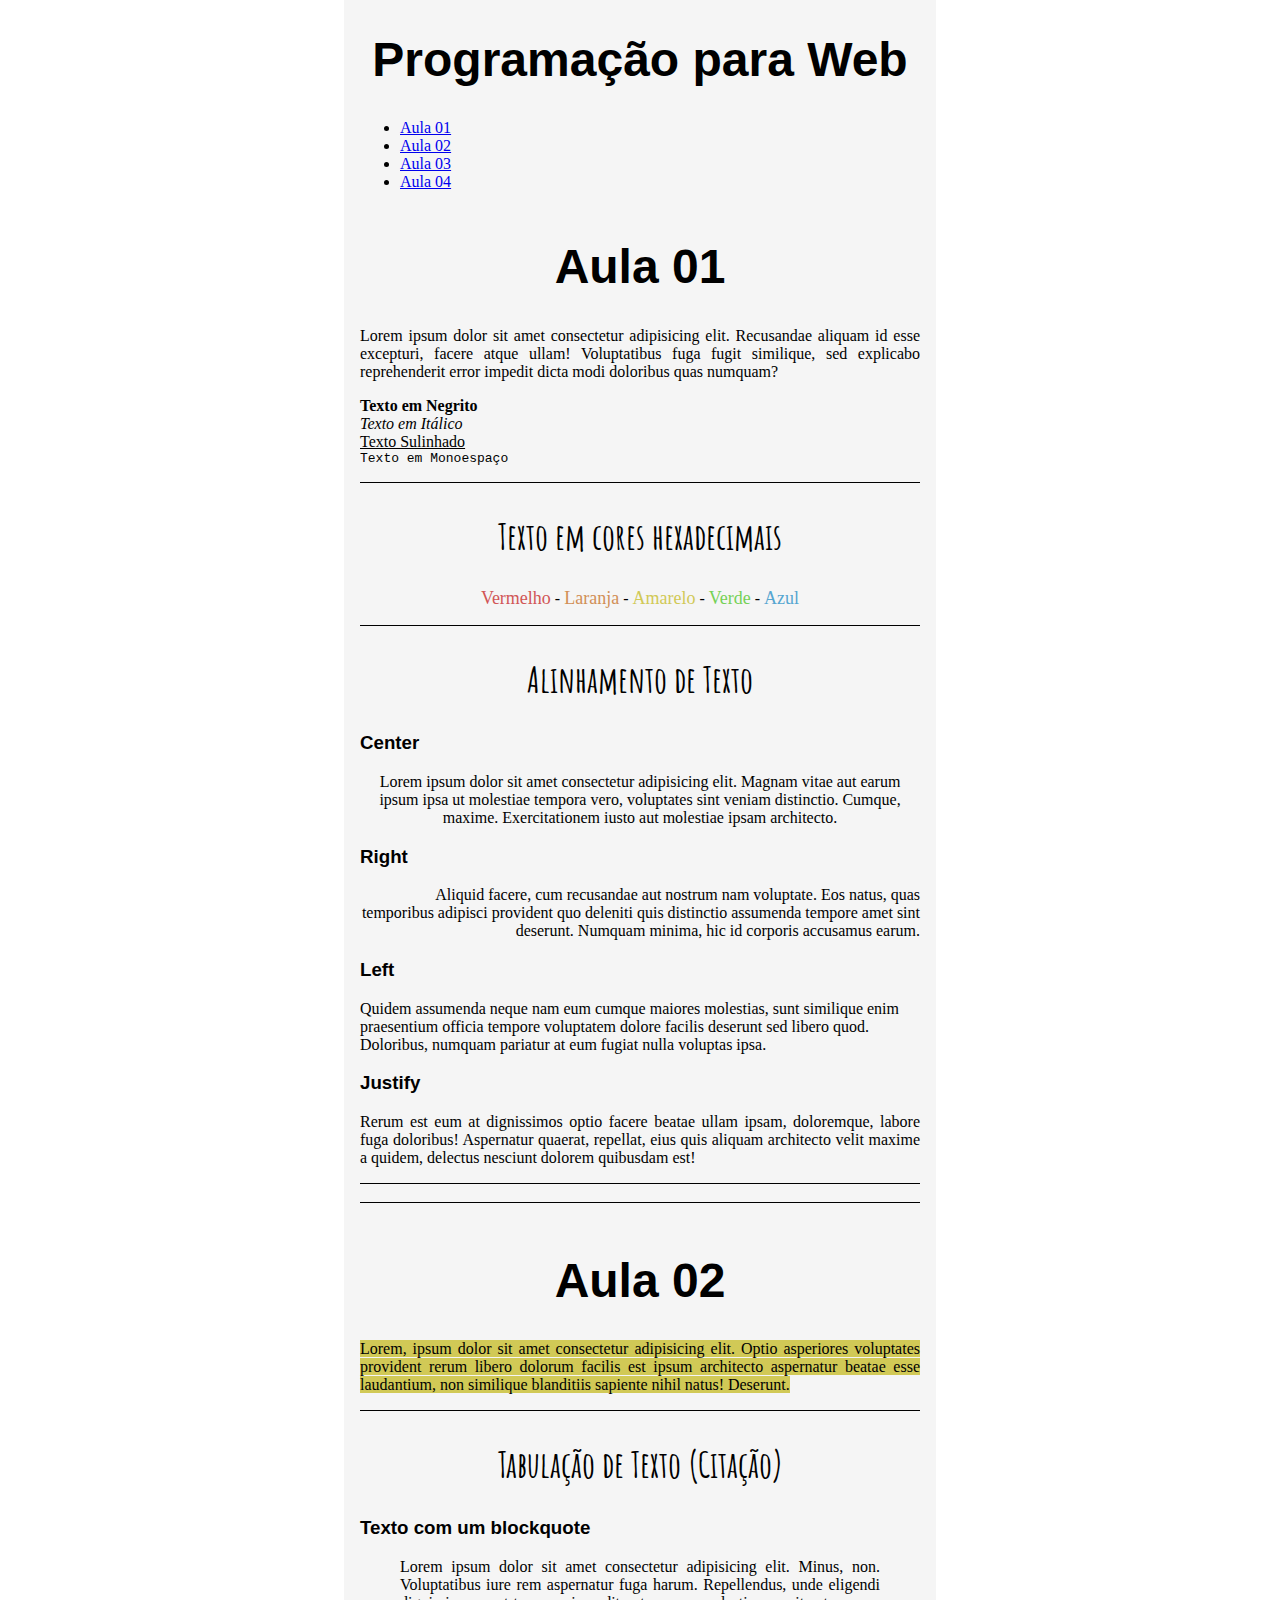
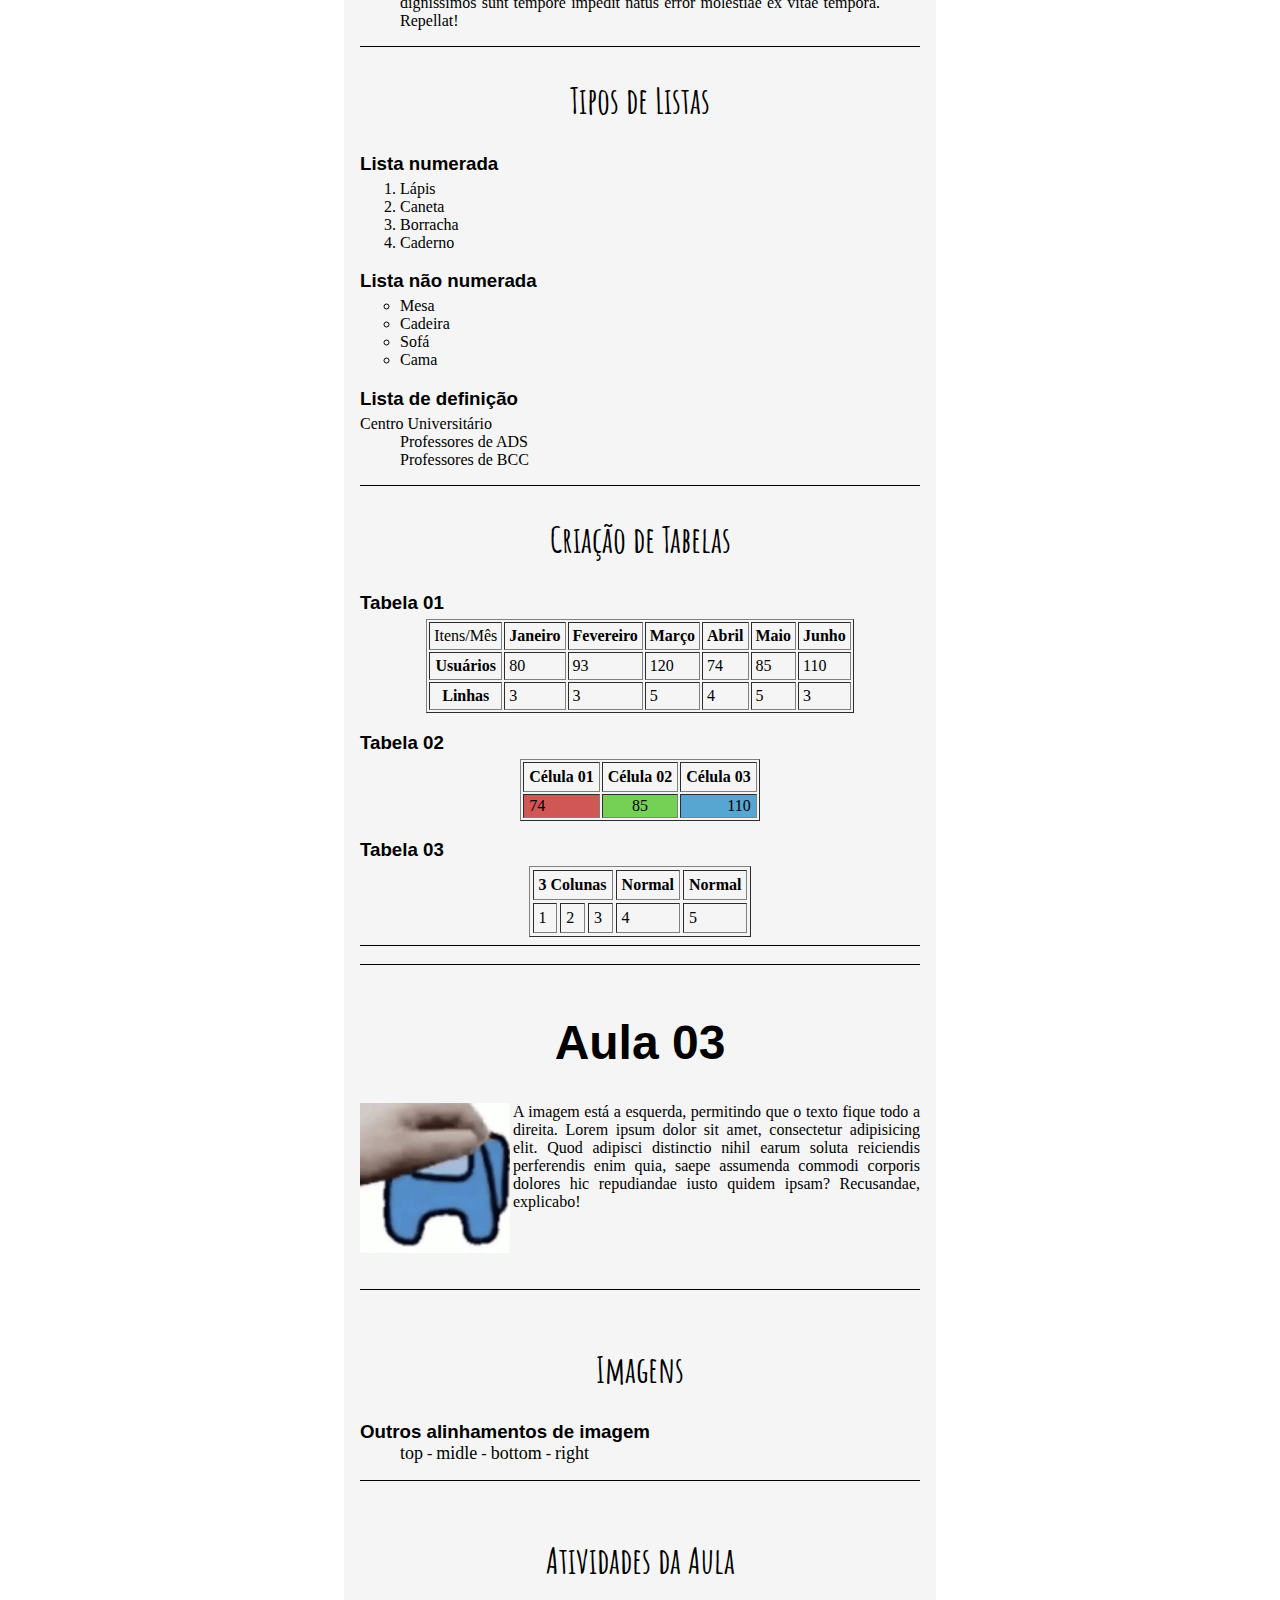
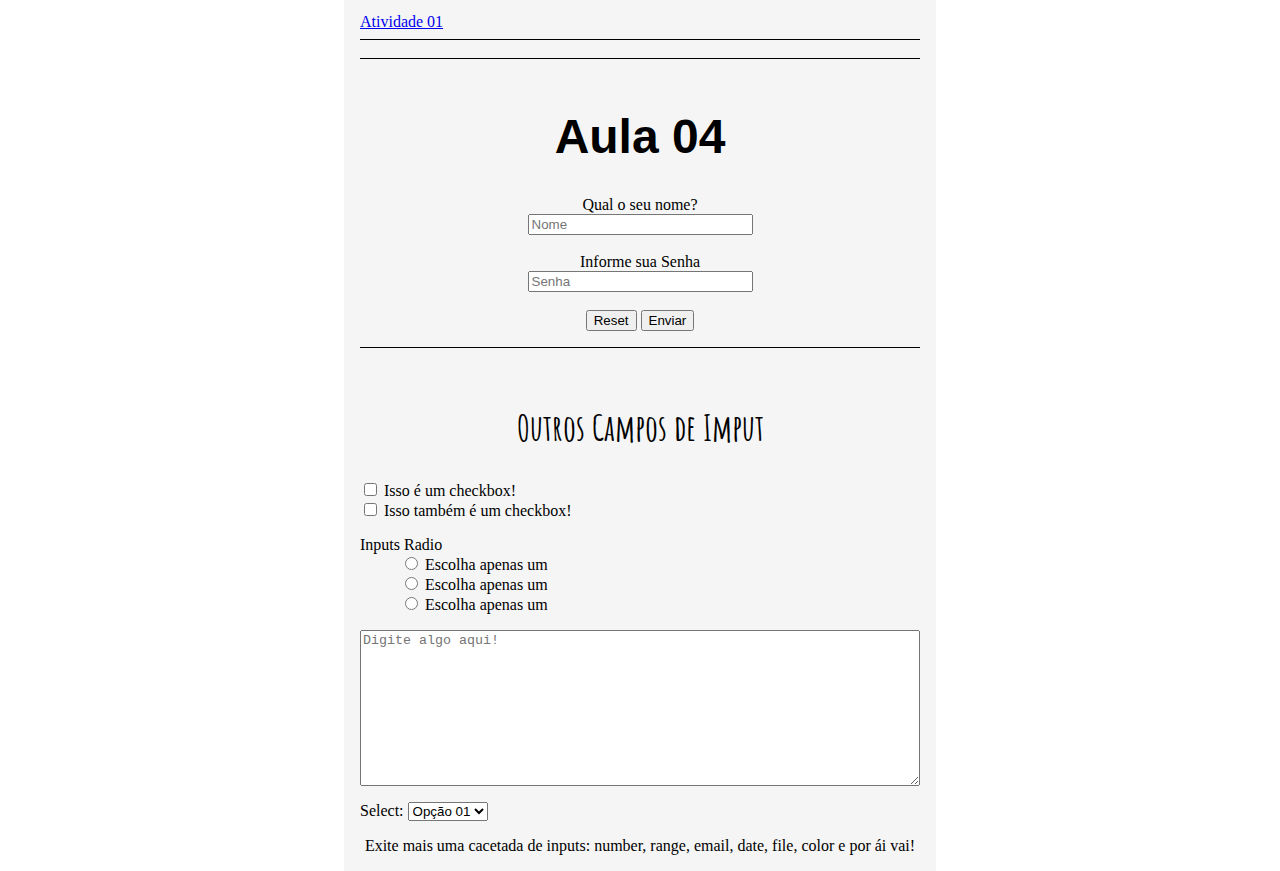
==== commit 4c00c7d5: "added forms" ====
--- a/index.html
+++ b/index.html
@@ -26,227 +26,279 @@
 			</ul>
 		</nav>
 	</header>
-	<section class="aula" id="aula01">
-		<center>
-			<font size="5" face="Arial">
-				<h1>Aula 01</h1>
-			</font>
-		</center>
-		<p align="justify">Lorem ipsum dolor sit amet consectetur adipisicing elit. Recusandae aliquam id esse excepturi, facere atque ullam! Voluptatibus fuga fugit similique, sed explicabo reprehenderit error impedit dicta modi doloribus quas numquam?</p>
-		<p>
-			<b>Texto em Negrito</b><br>
-			<i>Texto em Itálico</i><br>
-			<u>Texto Sulinhado</u><br>
-			<tt>Texto em Monoespaço</tt>
-		</p>
-		<!--
-			<hr size="1" color="#000000">
-			<center>
-				<font color="#5ca0ab" face="Amatic SC" size="5">
-					<h2>Modificando a Fonte</h2>
+	<main>
+		<section class="aula" id="aula01">
+			<center>
+				<font size="5" face="Arial">
+					<h1>Aula 01</h1>
 				</font>
 			</center>
-		-->
-		<hr size="1" color="#000000">
-		<!--Colocando cores nos textos usando código hexadecimal-->
-		<font face="Amatic SC" size="5">
-			<h2 align="center">Texto em cores hexadecimais</h2>
-		</font>
-		<p align="center">
-			<font size="4" color="#d15656">Vermelho</font> -	
-			<font size="4" color="#d18f56">Laranja</font> -
-			<font size="4" color="#d1c956">Amarelo</font> -
-			<font size="4" color="#75d156">Verde</font> -
-			<font size="4" color="#56a6d1">Azul</font>
-		</p>
-		<hr size="1" color="#000000">
-		<!--Alterando o alinhamento do texto-->
-		<font face="Amatic SC" size="5">
-			<h2 align="center">Alinhamento de Texto</h2>
-		</font>
-		<font face="Arial">
-			<h3>Center</h3>
-		</font>
-		<p align="center">Lorem ipsum dolor sit amet consectetur adipisicing elit. Magnam vitae aut earum ipsum ipsa ut molestiae tempora vero, voluptates sint veniam distinctio. Cumque, maxime. Exercitationem iusto aut molestiae ipsam architecto.</p>
-		<font face="Arial">
-			<h3>Right</h3>
-		</font>
-		<p align="right">Aliquid facere, cum recusandae aut nostrum nam voluptate. Eos natus, quas temporibus adipisci provident quo deleniti quis distinctio assumenda tempore amet sint deserunt. Numquam minima, hic id corporis accusamus earum.</p>
-		<font face="Arial">
-			<h3>Left</h3>
-		</font>
-		<p align="left">Quidem assumenda neque nam eum cumque maiores molestias, sunt similique enim praesentium officia tempore voluptatem dolore facilis deserunt sed libero quod. Doloribus, numquam pariatur at eum fugiat nulla voluptas ipsa.</p>
-		<font face="Arial">
-			<h3>Justify</h3>
-		</font>
-		<p align="justify">Rerum est eum at dignissimos optio facere beatae ullam ipsam, doloremque, labore fuga doloribus! Aspernatur quaerat, repellat, eius quis aliquam architecto velit maxime a quidem, delectus nesciunt dolorem quibusdam est!</p>
-		<hr size="1" color="#000000" style="margin: 0;"><br>
-		<hr size="1" color="#000000" style="margin: 0;"><br>
-	</section>
-	<section class="aula" id="aula02">
-		<center>
-			<font size="5" face="Arial">
-				<h1>Aula 02</h1>
-			</font>
-		</center>
-		<p align="justify"><span style="background-color: #d1c956;">Lorem, ipsum dolor sit amet consectetur adipisicing elit. Optio asperiores voluptates provident rerum libero dolorum facilis est ipsum architecto aspernatur beatae esse laudantium, non similique blanditiis sapiente nihil natus! Deserunt.</span></p>
-		<hr size="1" color="#000000">
-		<!--Citação (Tabulação)-->
-		<font face="Amatic SC" size="5">
-			<h2 align="center">Tabulação de Texto (Citação)</h2>
-		</font>
-		<font face="Arial">
-			<h3>Texto com um blockquote</h3>
-		</font>
-		<blockquote><p align="justify">Lorem ipsum dolor sit amet consectetur adipisicing elit. Minus, non. Voluptatibus iure rem aspernatur fuga harum. Repellendus, unde eligendi dignissimos sunt tempore impedit natus error molestiae ex vitae tempora. Repellat!</p></blockquote>
-		<hr size="1" color="#000000">
-		<font face="Amatic SC" size="5">
-			<h2 align="center">Tipos de Listas</h2>
-		</font>
-		<!--Criar listas numeradas-->
-		<font face="Arial">
-			<h3 style="margin-bottom: 0;">Lista numerada</h3>
-		</font>
-		<ol style="margin-top: 5px;">
-			<li>Lápis</li>
-			<li>Caneta</li>
-			<li>Borracha</li>
-			<li>Caderno</li>
-		</ol>
-		<!--Criar listas não numeradas-->
-		<!--3 tipos de marcadores: disk, square, circle-->
-		<font face="Arial">
-			<h3 style="margin-bottom: 0;">Lista não numerada</h3>
-		</font>
-		<ul type="circle" style="margin-top: 5px;">
-			<li>Mesa</li>
-			<li>Cadeira</li>
-			<li>Sofá</li>
-			<li>Cama</li>
-		</ul>
-		<!--Criar listas de definição-->
-		<font face="Arial">
-			<h3 style="margin-bottom: 0;">Lista de definição</h3>
-		</font>
-		<dl style="margin-top: 5px;">
-			<dt>Centro Universitário</dt>
-			<dd>Professores de ADS</dd>
-			<dd>Professores de BCC</dd>
-		</dl>
-		<hr size="1" color="#000000">
-		<!--Criar tabela-->
-		<font face="Amatic SC" size="5">
-			<h2 align="center">Criação de Tabelas</h2>
-		</font>
-		<font face="Arial">
-			<h3 style="margin-bottom: 5px;">Tabela 01</h3>
-		</font>
-		<table border="1" align="center" cellpadding="4">
-			<tr>
-				<td>Itens/Mês</td>
-				<th>Janeiro</th>
-				<th>Fevereiro</th>
-				<th>Março</th>
-				<th>Abril</th>
-				<th>Maio</th>
-				<th>Junho</th>
-			</tr>
-			<tr>
-				<th>Usuários</th>
-				<td>80</td>
-				<td>93</td>
-				<td>120</td>
-				<td>74</td>
-				<td>85</td>
-				<td>110</td>
-			</tr>
-			<tr>
-				<th>Linhas</th>
-				<td>3</td>
-				<td>3</td>
-				<td>5</td>
-				<td>4</td>
-				<td>5</td>
-				<td>3</td>
-			</tr>
-		</table>
-		<font face="Arial">
-			<h3 style="margin-bottom: 5px;">Tabela 02</h3>
-		</font>
-		<table border="1" align="center">
-			<tr>
-				<th style="padding: 5px;">Célula 01</th>
-				<th style="padding: 5px;">Célula 02</th>
-				<th style="padding: 5px;">Célula 03</th>
-			</tr>
-			<tr>
-				<td style="padding: 2px 5px;" bgcolor="#d15656" align="left">74</td>
-				<td style="padding: 2px 5px;" bgcolor="#75d156" align="center">85</td>
-				<td style="padding: 2px 5px;" bgcolor="#56a6d1" align="right">110</td>
-			</tr>
-		</table>
-		<font face="Arial">
-			<h3 style="margin-bottom: 5px;">Tabela 03</h3>
-		</font>
-		<table border="1" align="center" cellspacing="3" cellpadding="5">
-			<tr>
-				<!--
-					Além do colspan existe o rowspan
-					que faz exatamente a mesma coisa só que 
-					com a linha e não com a coluna
-				-->
-				<th colspan="3">3 Colunas</th>
-				<th>Normal</th>
-				<th>Normal</th>
-			</tr>
-			<tr>
-				<td>1</td>
-				<td>2</td>
-				<td>3</td>
-				<td>4</td>
-				<td>5</td>
-			</tr>
-		</table>
-		<hr size="1" color="#000000" style="margin-bottom: 0;"><br>
-		<hr size="1" color="#000000" style="margin: 0;"><br>
-	</section>
-	<section class="aula" id="aula03">
-		<center>
-			<font size="5" face="Arial">
-				<h1>Aula 03</h1>
-			</font>
-		</center>
-		<p align="justify">
-			<img src="imgs/amogus.gif" width="150" align="left" alt="amogus">
-			A imagem está a esquerda, permitindo que o texto fique todo a direita. Lorem ipsum dolor sit amet, consectetur adipisicing elit. Quod adipisci distinctio nihil earum soluta reiciendis perferendis enim quia, saepe assumenda commodi corporis dolores hic repudiandae iusto quidem ipsam? Recusandae, explicabo!
-		</p><br><br><br>
-		<hr size="1" color="#000000"><br>
-		<font face="Amatic SC" size="5">
-			<h2 align="center">Imagens</h2>
-		</font>
-		<font face="Arial">
-			<h3 style="margin-bottom: 0;">Outros alinhamentos de imagem</h3>
-		</font>
-		<blockquote style="margin-top: 0;">
-			<font size="4">top</font> -
-			<font size="4">midle</font> -
-			<font size="4">bottom</font> -
-			<font size="4">right</font>
-		</blockquote>
-		<hr size="1" color="#000000"><br>
-		<font face="Amatic SC" size="5">
-			<h2 align="center">Atividades da Aula</h2>
-		</font>
-		<a href="/pages/atividade-01.html">Atividade 01</a>
-		<hr size="1" color="#000000" style="margin-bottom: 0;"><br>
-		<hr size="1" color="#000000" style="margin: 0;"><br>
-	</section>
-	<section class="aula" id="aula04">
-		<center>
-			<font size="5" face="Arial">
-				<h1>Aula 04</h1>
-			</font>
-		</center>
-	</section>
+			<p align="justify">Lorem ipsum dolor sit amet consectetur adipisicing elit. Recusandae aliquam id esse excepturi, facere atque ullam! Voluptatibus fuga fugit similique, sed explicabo reprehenderit error impedit dicta modi doloribus quas numquam?</p>
+			<p>
+				<b>Texto em Negrito</b><br>
+				<i>Texto em Itálico</i><br>
+				<u>Texto Sulinhado</u><br>
+				<tt>Texto em Monoespaço</tt>
+			</p>
+			<!--
+				<hr size="1" color="#000000">
+				<center>
+					<font color="#5ca0ab" face="Amatic SC" size="5">
+						<h2>Modificando a Fonte</h2>
+					</font>
+				</center>
+			-->
+			<hr size="1" color="#000000">
+			<!--Colocando cores nos textos usando código hexadecimal-->
+			<font face="Amatic SC" size="5">
+				<h2 align="center">Texto em cores hexadecimais</h2>
+			</font>
+			<p align="center">
+				<font size="4" color="#d15656">Vermelho</font> -	
+				<font size="4" color="#d18f56">Laranja</font> -
+				<font size="4" color="#d1c956">Amarelo</font> -
+				<font size="4" color="#75d156">Verde</font> -
+				<font size="4" color="#56a6d1">Azul</font>
+			</p>
+			<hr size="1" color="#000000">
+			<!--Alterando o alinhamento do texto-->
+			<font face="Amatic SC" size="5">
+				<h2 align="center">Alinhamento de Texto</h2>
+			</font>
+			<font face="Arial">
+				<h3>Center</h3>
+			</font>
+			<p align="center">Lorem ipsum dolor sit amet consectetur adipisicing elit. Magnam vitae aut earum ipsum ipsa ut molestiae tempora vero, voluptates sint veniam distinctio. Cumque, maxime. Exercitationem iusto aut molestiae ipsam architecto.</p>
+			<font face="Arial">
+				<h3>Right</h3>
+			</font>
+			<p align="right">Aliquid facere, cum recusandae aut nostrum nam voluptate. Eos natus, quas temporibus adipisci provident quo deleniti quis distinctio assumenda tempore amet sint deserunt. Numquam minima, hic id corporis accusamus earum.</p>
+			<font face="Arial">
+				<h3>Left</h3>
+			</font>
+			<p align="left">Quidem assumenda neque nam eum cumque maiores molestias, sunt similique enim praesentium officia tempore voluptatem dolore facilis deserunt sed libero quod. Doloribus, numquam pariatur at eum fugiat nulla voluptas ipsa.</p>
+			<font face="Arial">
+				<h3>Justify</h3>
+			</font>
+			<p align="justify">Rerum est eum at dignissimos optio facere beatae ullam ipsam, doloremque, labore fuga doloribus! Aspernatur quaerat, repellat, eius quis aliquam architecto velit maxime a quidem, delectus nesciunt dolorem quibusdam est!</p>
+			<hr size="1" color="#000000" style="margin: 0;"><br>
+			<hr size="1" color="#000000" style="margin: 0;"><br>
+		</section>
+		<section class="aula" id="aula02">
+			<center>
+				<font size="5" face="Arial">
+					<h1>Aula 02</h1>
+				</font>
+			</center>
+			<p align="justify"><span style="background-color: #d1c956;">Lorem, ipsum dolor sit amet consectetur adipisicing elit. Optio asperiores voluptates provident rerum libero dolorum facilis est ipsum architecto aspernatur beatae esse laudantium, non similique blanditiis sapiente nihil natus! Deserunt.</span></p>
+			<hr size="1" color="#000000">
+			<!--Citação (Tabulação)-->
+			<font face="Amatic SC" size="5">
+				<h2 align="center">Tabulação de Texto (Citação)</h2>
+			</font>
+			<font face="Arial">
+				<h3>Texto com um blockquote</h3>
+			</font>
+			<blockquote><p align="justify">Lorem ipsum dolor sit amet consectetur adipisicing elit. Minus, non. Voluptatibus iure rem aspernatur fuga harum. Repellendus, unde eligendi dignissimos sunt tempore impedit natus error molestiae ex vitae tempora. Repellat!</p></blockquote>
+			<hr size="1" color="#000000">
+			<font face="Amatic SC" size="5">
+				<h2 align="center">Tipos de Listas</h2>
+			</font>
+			<!--Criar listas numeradas-->
+			<font face="Arial">
+				<h3 style="margin-bottom: 0;">Lista numerada</h3>
+			</font>
+			<ol style="margin-top: 5px;">
+				<li>Lápis</li>
+				<li>Caneta</li>
+				<li>Borracha</li>
+				<li>Caderno</li>
+			</ol>
+			<!--Criar listas não numeradas-->
+			<!--3 tipos de marcadores: disk, square, circle-->
+			<font face="Arial">
+				<h3 style="margin-bottom: 0;">Lista não numerada</h3>
+			</font>
+			<ul type="circle" style="margin-top: 5px;">
+				<li>Mesa</li>
+				<li>Cadeira</li>
+				<li>Sofá</li>
+				<li>Cama</li>
+			</ul>
+			<!--Criar listas de definição-->
+			<font face="Arial">
+				<h3 style="margin-bottom: 0;">Lista de definição</h3>
+			</font>
+			<dl style="margin-top: 5px;">
+				<dt>Centro Universitário</dt>
+				<dd>Professores de ADS</dd>
+				<dd>Professores de BCC</dd>
+			</dl>
+			<hr size="1" color="#000000">
+			<!--Criar tabela-->
+			<font face="Amatic SC" size="5">
+				<h2 align="center">Criação de Tabelas</h2>
+			</font>
+			<font face="Arial">
+				<h3 style="margin-bottom: 5px;">Tabela 01</h3>
+			</font>
+			<table border="1" align="center" cellpadding="4">
+				<tr>
+					<td>Itens/Mês</td>
+					<th>Janeiro</th>
+					<th>Fevereiro</th>
+					<th>Março</th>
+					<th>Abril</th>
+					<th>Maio</th>
+					<th>Junho</th>
+				</tr>
+				<tr>
+					<th>Usuários</th>
+					<td>80</td>
+					<td>93</td>
+					<td>120</td>
+					<td>74</td>
+					<td>85</td>
+					<td>110</td>
+				</tr>
+				<tr>
+					<th>Linhas</th>
+					<td>3</td>
+					<td>3</td>
+					<td>5</td>
+					<td>4</td>
+					<td>5</td>
+					<td>3</td>
+				</tr>
+			</table>
+			<font face="Arial">
+				<h3 style="margin-bottom: 5px;">Tabela 02</h3>
+			</font>
+			<table border="1" align="center">
+				<tr>
+					<th style="padding: 5px;">Célula 01</th>
+					<th style="padding: 5px;">Célula 02</th>
+					<th style="padding: 5px;">Célula 03</th>
+				</tr>
+				<tr>
+					<td style="padding: 2px 5px;" bgcolor="#d15656" align="left">74</td>
+					<td style="padding: 2px 5px;" bgcolor="#75d156" align="center">85</td>
+					<td style="padding: 2px 5px;" bgcolor="#56a6d1" align="right">110</td>
+				</tr>
+			</table>
+			<font face="Arial">
+				<h3 style="margin-bottom: 5px;">Tabela 03</h3>
+			</font>
+			<table border="1" align="center" cellspacing="3" cellpadding="5">
+				<tr>
+					<!--
+						Além do colspan existe o rowspan
+						que faz exatamente a mesma coisa só que 
+						com a linha e não com a coluna
+					-->
+					<th colspan="3">3 Colunas</th>
+					<th>Normal</th>
+					<th>Normal</th>
+				</tr>
+				<tr>
+					<td>1</td>
+					<td>2</td>
+					<td>3</td>
+					<td>4</td>
+					<td>5</td>
+				</tr>
+			</table>
+			<hr size="1" color="#000000" style="margin-bottom: 0;"><br>
+			<hr size="1" color="#000000" style="margin: 0;"><br>
+		</section>
+		<section class="aula" id="aula03">
+			<center>
+				<font size="5" face="Arial">
+					<h1>Aula 03</h1>
+				</font>
+			</center>
+			<p align="justify">
+				<img src="imgs/amogus.gif" width="150" align="left" alt="amogus">
+				A imagem está a esquerda, permitindo que o texto fique todo a direita. Lorem ipsum dolor sit amet, consectetur adipisicing elit. Quod adipisci distinctio nihil earum soluta reiciendis perferendis enim quia, saepe assumenda commodi corporis dolores hic repudiandae iusto quidem ipsam? Recusandae, explicabo!
+			</p><br><br><br>
+			<hr size="1" color="#000000"><br>
+			<font face="Amatic SC" size="5">
+				<h2 align="center">Imagens</h2>
+			</font>
+			<font face="Arial">
+				<h3 style="margin-bottom: 0;">Outros alinhamentos de imagem</h3>
+			</font>
+			<blockquote style="margin-top: 0;">
+				<font size="4">top</font> -
+				<font size="4">midle</font> -
+				<font size="4">bottom</font> -
+				<font size="4">right</font>
+			</blockquote>
+			<hr size="1" color="#000000"><br>
+			<font face="Amatic SC" size="5">
+				<h2 align="center">Atividades da Aula</h2>
+			</font>
+			<a href="/pages/atividade-01.html">Atividade 01</a>
+			<hr size="1" color="#000000" style="margin-bottom: 0;"><br>
+			<hr size="1" color="#000000" style="margin: 0;"><br>
+		</section>
+		<section class="aula" id="aula04">
+			<center>
+				<font size="5" face="Arial">
+					<h1>Aula 04</h1>
+				</font>
+			</center>
+			<!--FORMULÁRIOS-->
+			<center>
+				<form action="mailto:alexsandro.junior@sempreceub.com" method="post">
+					<label for="name">Qual o seu nome?</label><br>
+					<input type="text" name="name" id="name" placeholder="Nome" size="25">
+					<br><br>
+					<label for="password">Informe sua Senha</label><br>
+					<input type="password" name="password" id="password" placeholder="Senha" size="25" minlength="8">
+					<br><br>
+					<input type="reset" name="resetBtn" id="resetBtn">
+					<input type="submit" value="Enviar">
+				</form>
+			</center>
+			<hr size="1" color="#000000"><br>
+			<font face="Amatic SC" size="5">
+				<h2 align="center">Outros Campos de Imput</h2>
+			</font>
+			<form action="" method="post">
+				<input type="checkbox" name="checkbox1" id="checkbox1">
+				<label for="checkbox1">Isso é um checkbox!</label> <br>
+				<input type="checkbox" name="checkbox2" id="checkbox2">
+				<label for="checkbox2">Isso também é um checkbox!</label>
+				<dl>
+					<dt>Inputs Radio</dt>
+					<dd>
+						<input type="radio" name="radio" id="r1" value="r1">
+						<label for="r1">Escolha apenas um</label>
+					</dd>
+					<dd>
+						<input type="radio" name="radio" id="r2" value="r2">
+						<label for="r2">Escolha apenas um</label>
+					</dd>
+					<dd>
+						<input type="radio" name="radio" id="r3" value="r3">
+						<label for="r3">Escolha apenas um</label>
+					</dd>
+				</dl>
+				<center>
+					<textarea name="" id="" cols="75" rows="10" placeholder="Digite algo aqui!"></textarea>
+				</center>
+				<label for="select">Select: </label>
+				<!-- mutiple para selecionar mais de um option-->
+				<select name="select" id="">
+					<option value="option1">Opção 01</option>
+					<option value="option2">Opção 02</option>
+					<option value="option3">Opção 03</option>
+					<option value="option4">Opção 04</option>
+				</select>
+				<p align="center">Exite mais uma cacetada de inputs: number, range, email, date, file, color e por ái vai!</p>
+			</form>
+		</section>
+	</main>
 </body>
 </html>--- a/css/style.css
+++ b/css/style.css
@@ -1,7 +1,21 @@
-* {
-    margin: 0;
+
+body {
+    margin: 0rem 6rem;
+    display: flex;
+    flex-direction: column;
+    align-items: center;
 }
 
-body {
-    margin: 1rem 6rem;
+header, main {
+    width: 35rem;
+    padding: 0 1rem;
+    background: whitesmoke;
+}
+
+textarea {
+    width: 100%;
+}
+
+select {
+    margin-top: 1rem;
 }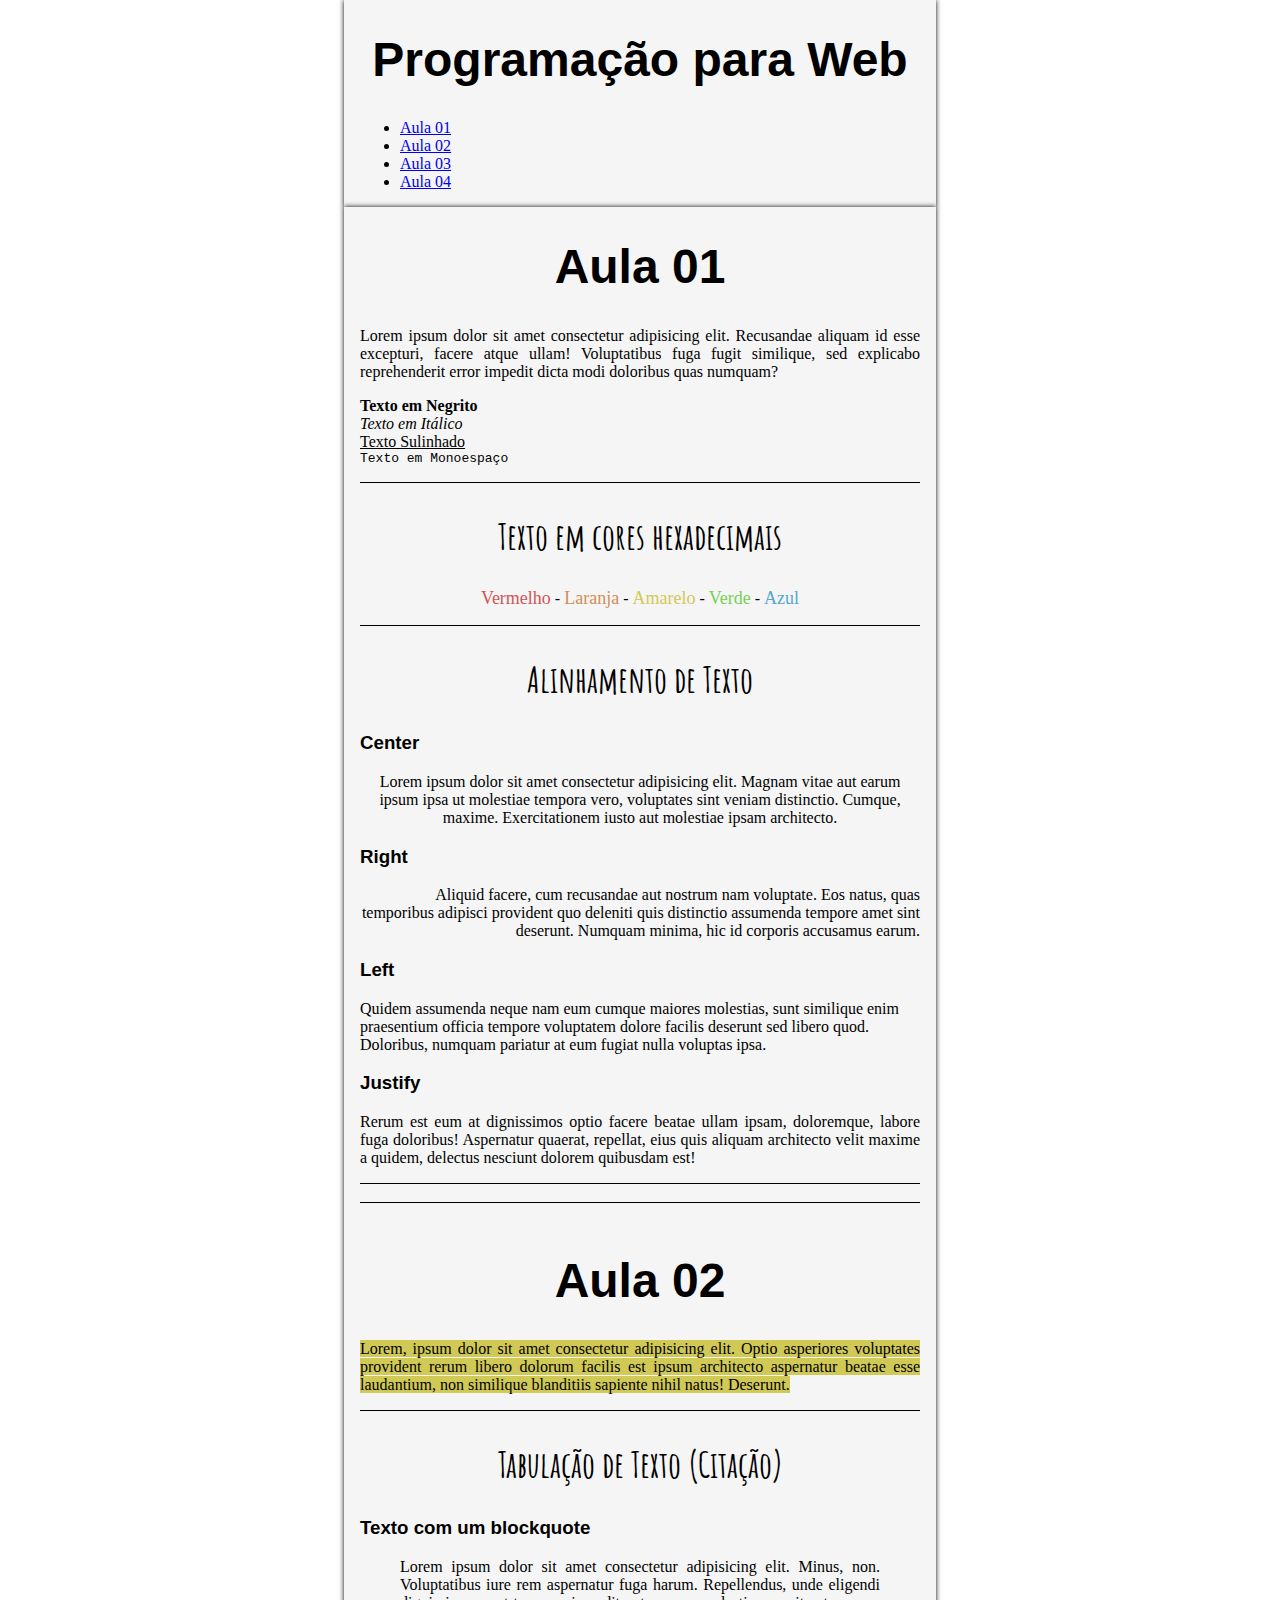
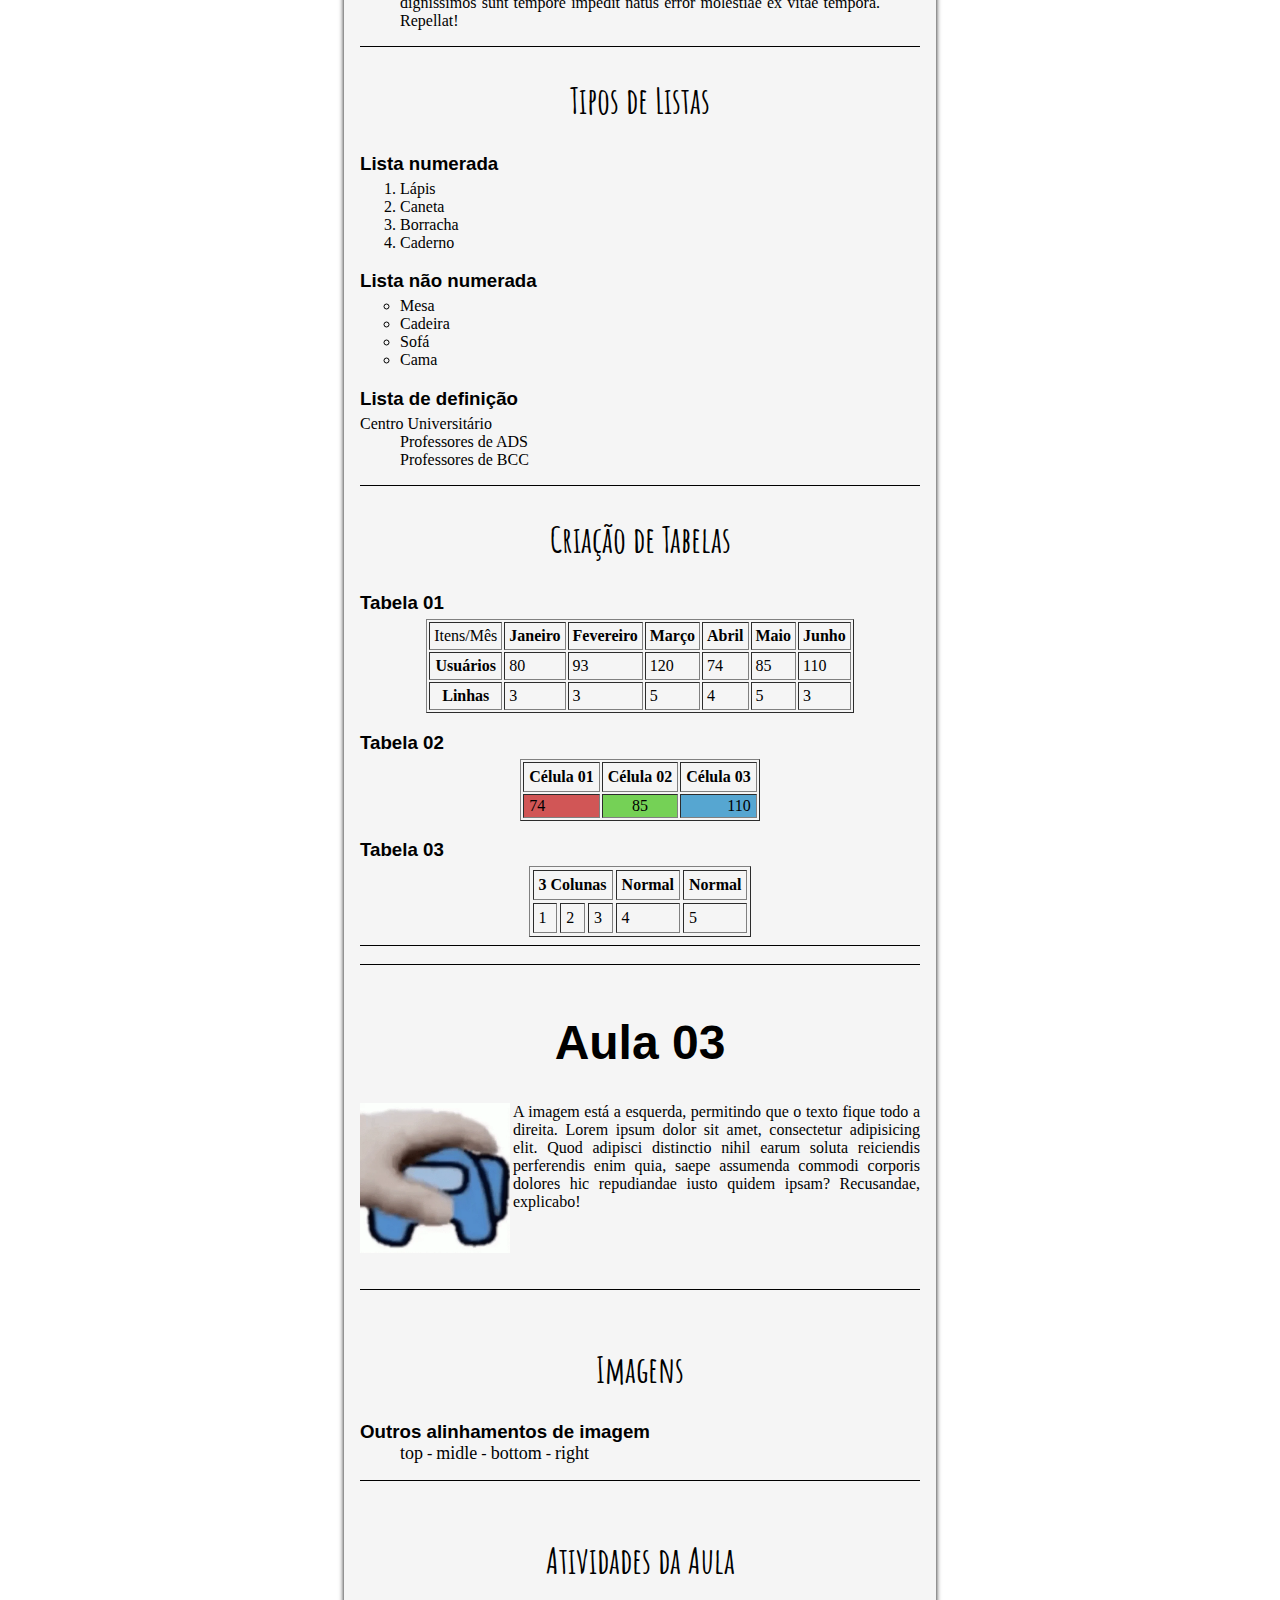
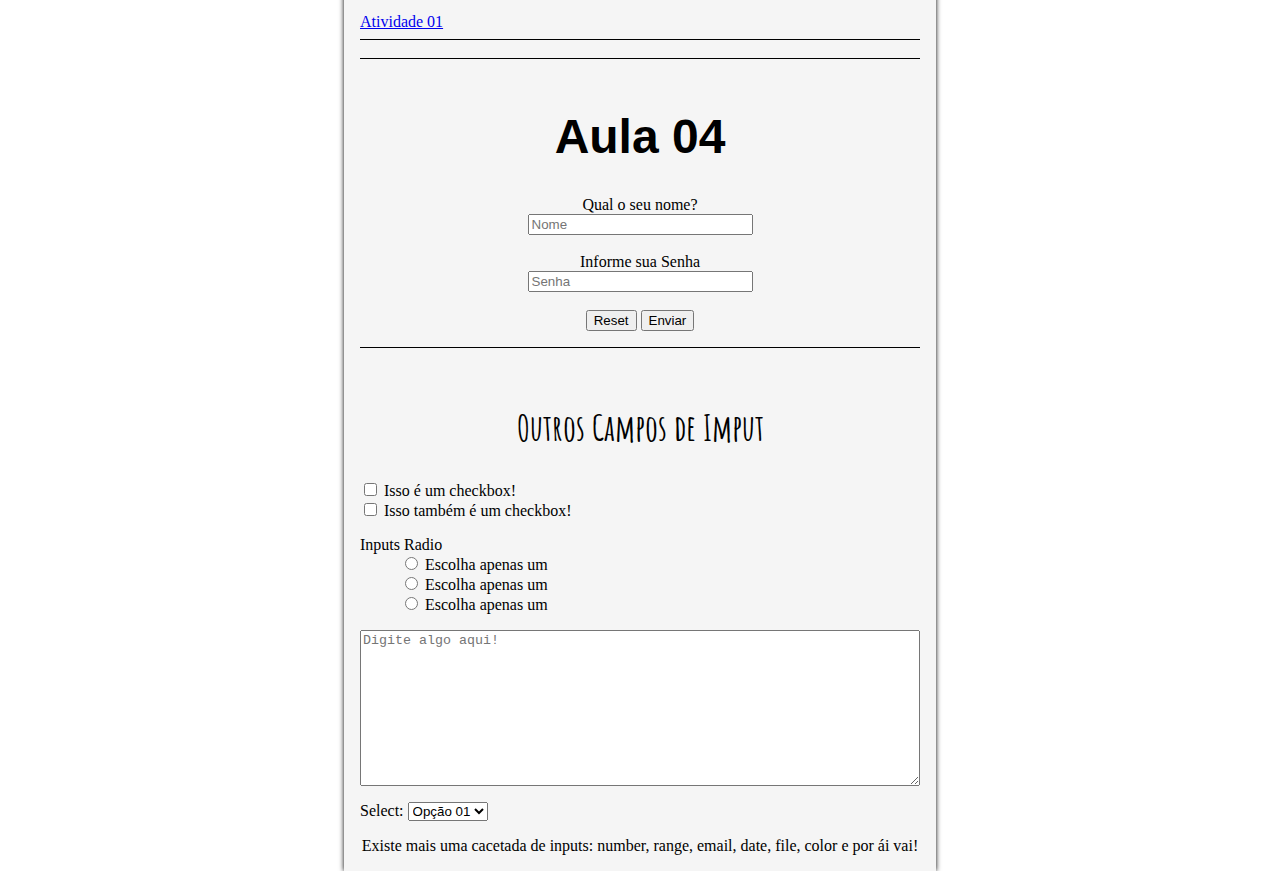
==== commit 40c99b0b: "added box-shadow" ====
--- a/index.html
+++ b/index.html
@@ -296,7 +296,7 @@
 					<option value="option3">Opção 03</option>
 					<option value="option4">Opção 04</option>
 				</select>
-				<p align="center">Exite mais uma cacetada de inputs: number, range, email, date, file, color e por ái vai!</p>
+				<p align="center">Existe mais uma cacetada de inputs: number, range, email, date, file, color e por ái vai!</p>
 			</form>
 		</section>
 	</main>
--- a/css/style.css
+++ b/css/style.css
@@ -10,6 +10,7 @@
     width: 35rem;
     padding: 0 1rem;
     background: whitesmoke;
+    box-shadow: 0px 0px 5px black;
 }
 
 textarea {
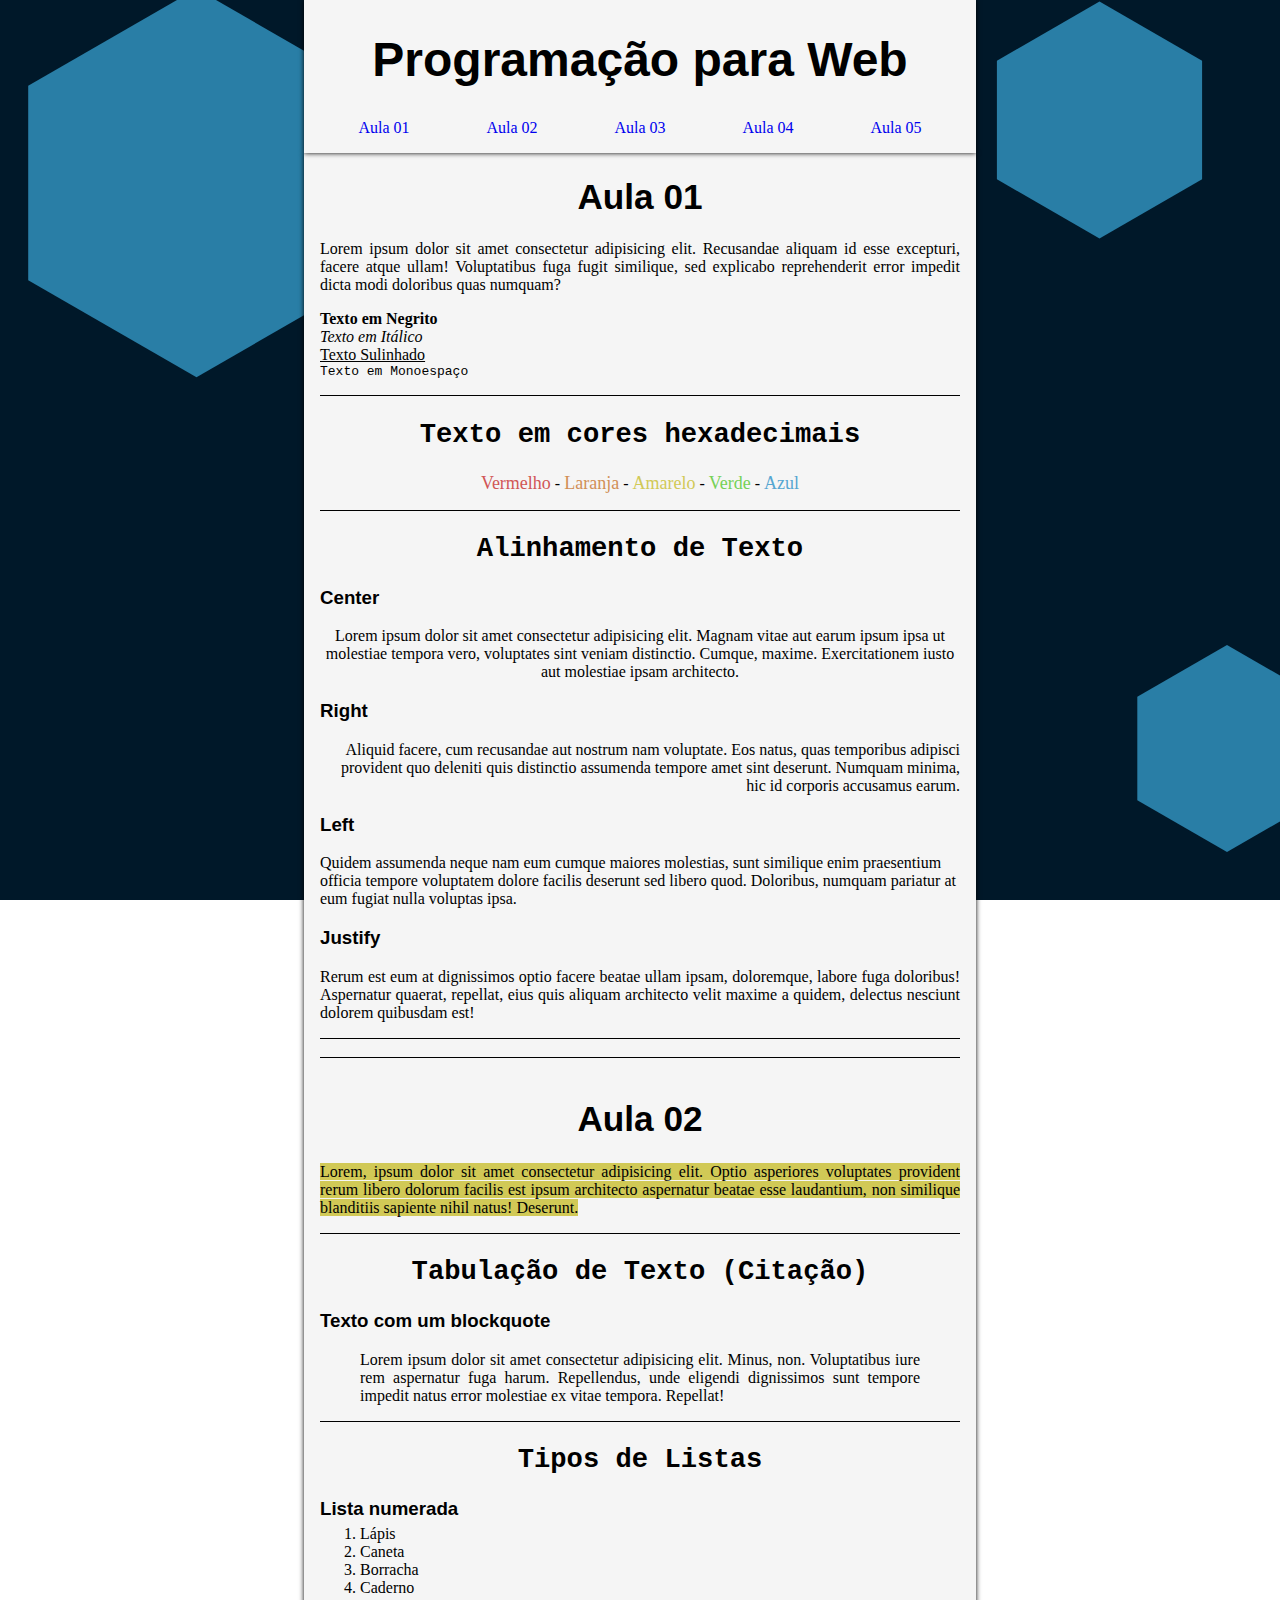
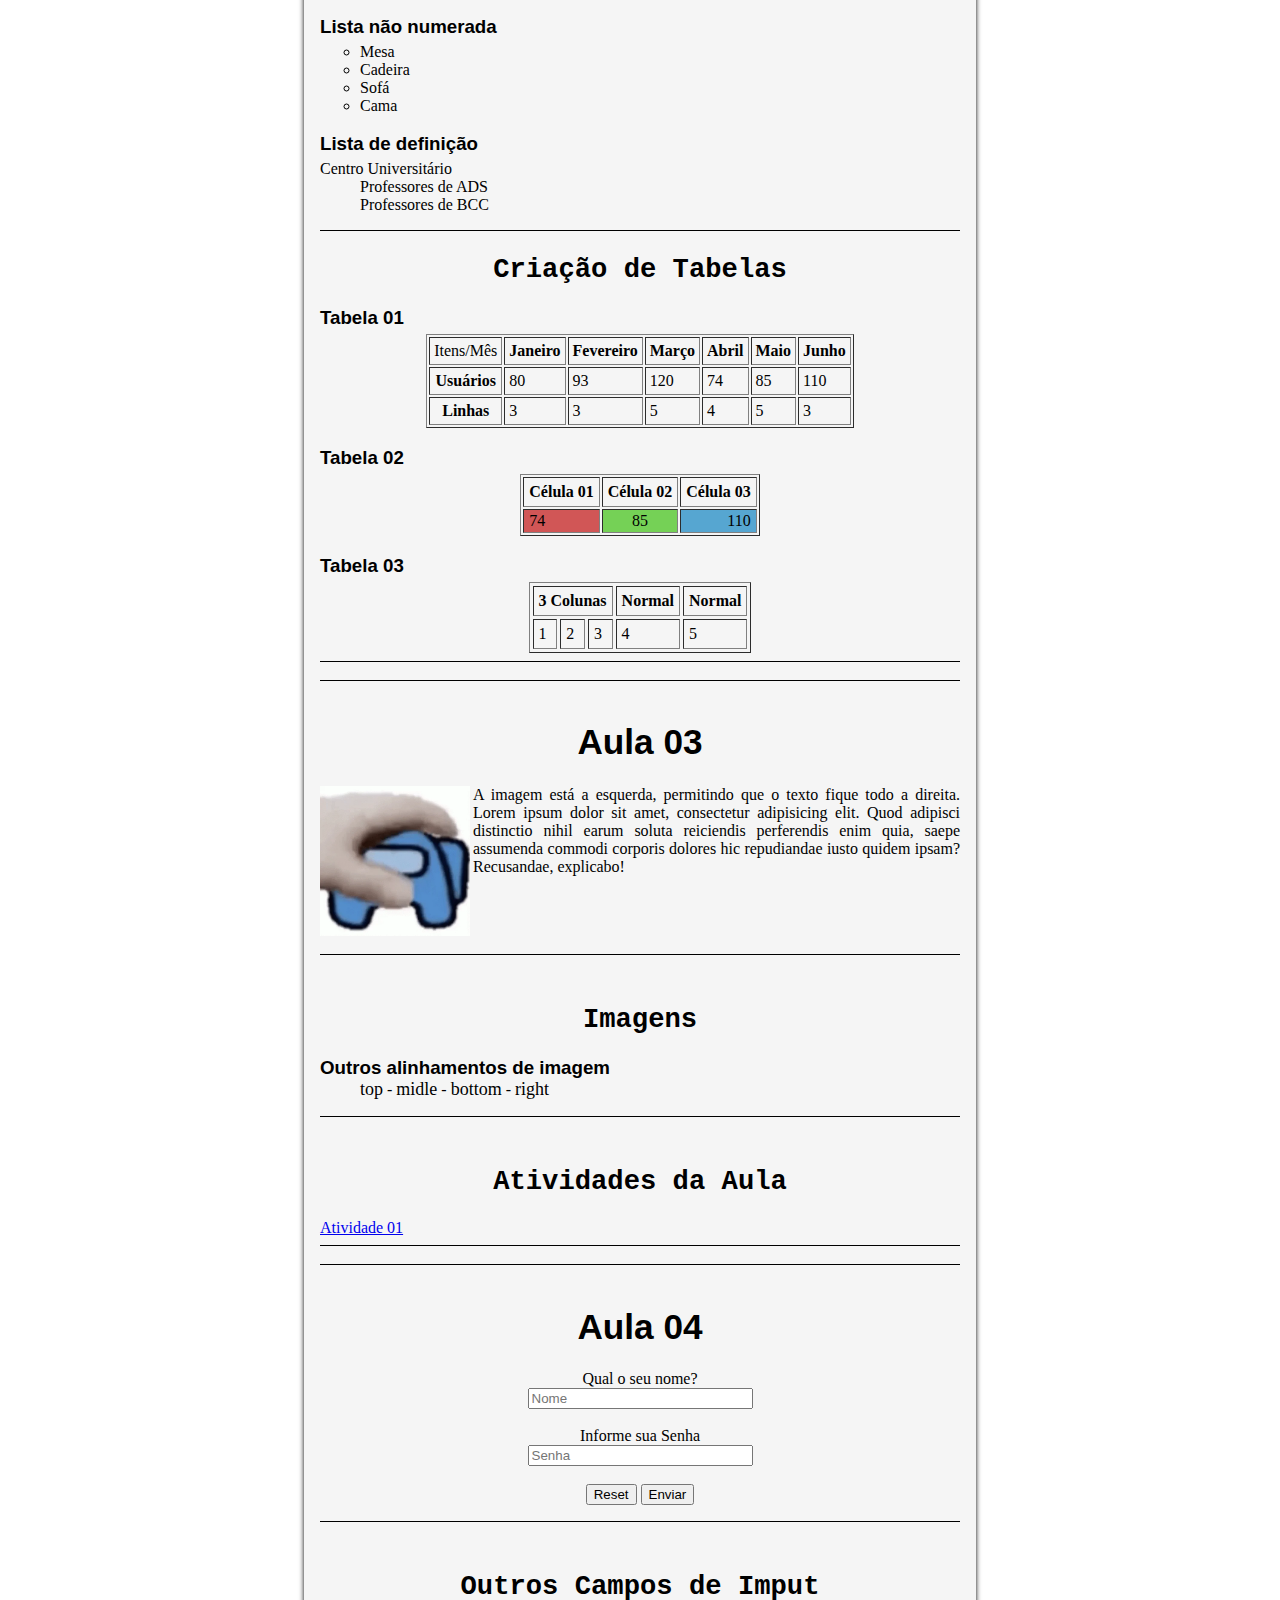
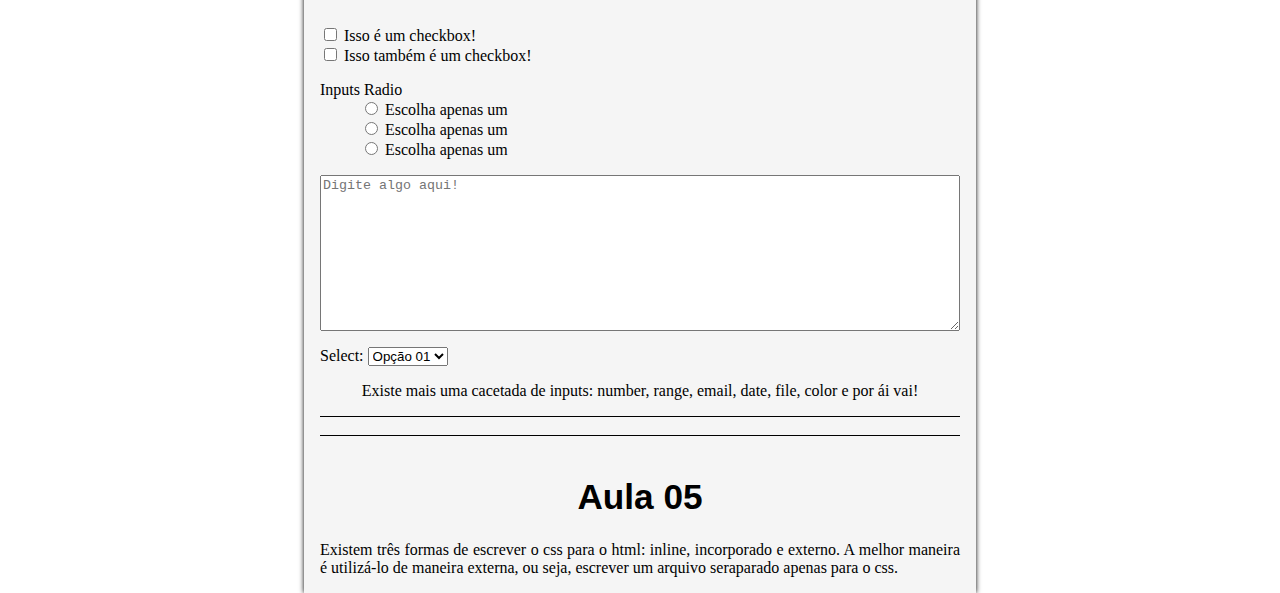
==== commit ddbda31a: "aula 05" ====
--- a/index.html
+++ b/index.html
@@ -6,7 +6,6 @@
 	<meta name="viewport" content="width=device-width, initial-scale=1.0">
 	<link rel="preconnect" href="https://fonts.googleapis.com">
 	<link rel="preconnect" href="https://fonts.gstatic.com" crossorigin>
-	<link href="https://fonts.googleapis.com/css2?family=Amatic+SC:wght@400;700&display=swap" rel="stylesheet">
 	<link rel="stylesheet" href="css/style.css">
 	<title>Programação Para Web</title>
 </head>
@@ -17,22 +16,19 @@
 				<h1>Programação para Web</h1>
 			</font>
 		</center>
-		<nav>
+		<nav class="menu">
 			<ul>
 				<li><a href="#aula01">Aula 01</a></li>
 				<li><a href="#aula02">Aula 02</a></li>
 				<li><a href="#aula03">Aula 03</a></li>
 				<li><a href="#aula04">Aula 04</a></li>
+				<li><a href="#aula05">Aula 05</a></li>
 			</ul>
 		</nav>
 	</header>
 	<main>
 		<section class="aula" id="aula01">
-			<center>
-				<font size="5" face="Arial">
-					<h1>Aula 01</h1>
-				</font>
-			</center>
+					<h1 class="section-title">Aula 01</h1>
 			<p align="justify">Lorem ipsum dolor sit amet consectetur adipisicing elit. Recusandae aliquam id esse excepturi, facere atque ullam! Voluptatibus fuga fugit similique, sed explicabo reprehenderit error impedit dicta modi doloribus quas numquam?</p>
 			<p>
 				<b>Texto em Negrito</b><br>
@@ -50,9 +46,7 @@
 			-->
 			<hr size="1" color="#000000">
 			<!--Colocando cores nos textos usando código hexadecimal-->
-			<font face="Amatic SC" size="5">
-				<h2 align="center">Texto em cores hexadecimais</h2>
-			</font>
+			<h2 class="section-sub-title">Texto em cores hexadecimais</h2>
 			<p align="center">
 				<font size="4" color="#d15656">Vermelho</font> -	
 				<font size="4" color="#d18f56">Laranja</font> -
@@ -62,9 +56,7 @@
 			</p>
 			<hr size="1" color="#000000">
 			<!--Alterando o alinhamento do texto-->
-			<font face="Amatic SC" size="5">
-				<h2 align="center">Alinhamento de Texto</h2>
-			</font>
+			<h2 class="section-sub-title">Alinhamento de Texto</h2>
 			<font face="Arial">
 				<h3>Center</h3>
 			</font>
@@ -85,25 +77,17 @@
 			<hr size="1" color="#000000" style="margin: 0;"><br>
 		</section>
 		<section class="aula" id="aula02">
-			<center>
-				<font size="5" face="Arial">
-					<h1>Aula 02</h1>
-				</font>
-			</center>
+			<h1 class="section-title">Aula 02</h1>
 			<p align="justify"><span style="background-color: #d1c956;">Lorem, ipsum dolor sit amet consectetur adipisicing elit. Optio asperiores voluptates provident rerum libero dolorum facilis est ipsum architecto aspernatur beatae esse laudantium, non similique blanditiis sapiente nihil natus! Deserunt.</span></p>
 			<hr size="1" color="#000000">
 			<!--Citação (Tabulação)-->
-			<font face="Amatic SC" size="5">
-				<h2 align="center">Tabulação de Texto (Citação)</h2>
-			</font>
+			<h2 class="section-sub-title">Tabulação de Texto (Citação)</h2>
 			<font face="Arial">
 				<h3>Texto com um blockquote</h3>
 			</font>
 			<blockquote><p align="justify">Lorem ipsum dolor sit amet consectetur adipisicing elit. Minus, non. Voluptatibus iure rem aspernatur fuga harum. Repellendus, unde eligendi dignissimos sunt tempore impedit natus error molestiae ex vitae tempora. Repellat!</p></blockquote>
 			<hr size="1" color="#000000">
-			<font face="Amatic SC" size="5">
-				<h2 align="center">Tipos de Listas</h2>
-			</font>
+			<h2 class="section-sub-title">Tipos de Listas</h2>
 			<!--Criar listas numeradas-->
 			<font face="Arial">
 				<h3 style="margin-bottom: 0;">Lista numerada</h3>
@@ -136,9 +120,7 @@
 			</dl>
 			<hr size="1" color="#000000">
 			<!--Criar tabela-->
-			<font face="Amatic SC" size="5">
-				<h2 align="center">Criação de Tabelas</h2>
-			</font>
+			<h2 class="section-sub-title">Criação de Tabelas</h2>
 			<font face="Arial">
 				<h3 style="margin-bottom: 5px;">Tabela 01</h3>
 			</font>
@@ -212,19 +194,13 @@
 			<hr size="1" color="#000000" style="margin: 0;"><br>
 		</section>
 		<section class="aula" id="aula03">
-			<center>
-				<font size="5" face="Arial">
-					<h1>Aula 03</h1>
-				</font>
-			</center>
+			<h1 class="section-title">Aula 03</h1>
 			<p align="justify">
 				<img src="imgs/amogus.gif" width="150" align="left" alt="amogus">
 				A imagem está a esquerda, permitindo que o texto fique todo a direita. Lorem ipsum dolor sit amet, consectetur adipisicing elit. Quod adipisci distinctio nihil earum soluta reiciendis perferendis enim quia, saepe assumenda commodi corporis dolores hic repudiandae iusto quidem ipsam? Recusandae, explicabo!
 			</p><br><br><br>
 			<hr size="1" color="#000000"><br>
-			<font face="Amatic SC" size="5">
-				<h2 align="center">Imagens</h2>
-			</font>
+			<h2 class="section-sub-title">Imagens</h2>
 			<font face="Arial">
 				<h3 style="margin-bottom: 0;">Outros alinhamentos de imagem</h3>
 			</font>
@@ -235,19 +211,13 @@
 				<font size="4">right</font>
 			</blockquote>
 			<hr size="1" color="#000000"><br>
-			<font face="Amatic SC" size="5">
-				<h2 align="center">Atividades da Aula</h2>
-			</font>
+			<h2 class="section-sub-title">Atividades da Aula</h2>
 			<a href="/pages/atividade-01.html">Atividade 01</a>
 			<hr size="1" color="#000000" style="margin-bottom: 0;"><br>
 			<hr size="1" color="#000000" style="margin: 0;"><br>
 		</section>
 		<section class="aula" id="aula04">
-			<center>
-				<font size="5" face="Arial">
-					<h1>Aula 04</h1>
-				</font>
-			</center>
+			<h1 class="section-title">Aula 04</h1>
 			<!--FORMULÁRIOS-->
 			<center>
 				<form action="mailto:alexsandro.junior@sempreceub.com" method="post">
@@ -262,9 +232,7 @@
 				</form>
 			</center>
 			<hr size="1" color="#000000"><br>
-			<font face="Amatic SC" size="5">
-				<h2 align="center">Outros Campos de Imput</h2>
-			</font>
+			<h2 class="section-sub-title">Outros Campos de Imput</h2>
 			<form action="" method="post">
 				<input type="checkbox" name="checkbox1" id="checkbox1">
 				<label for="checkbox1">Isso é um checkbox!</label> <br>
@@ -298,6 +266,13 @@
 				</select>
 				<p align="center">Existe mais uma cacetada de inputs: number, range, email, date, file, color e por ái vai!</p>
 			</form>
+			<hr size="1" color="#000000" style="margin-bottom: 0;"><br>
+			<hr size="1" color="#000000" style="margin: 0;"><br>
+		</section>
+		<section class="aula" id="aula05">
+			<h1 class="section-title">Aula 05</h1>
+			<p class="intro">Existem três formas de escrever o css para o html: inline, incorporado e externo. A melhor maneira é utilizá-lo de maneira externa, ou seja, escrever um arquivo seraparado apenas para o css.</p>
+		
 		</section>
 	</main>
 </body>
--- a/css/style.css
+++ b/css/style.css
@@ -4,10 +4,30 @@
     display: flex;
     flex-direction: column;
     align-items: center;
+    background: url("../imgs/polygon-scatter-haikei.svg");
+    background-size: cover;
+    background-attachment: fixed;
+}
+
+header {
+    z-index: 1;
+
+}
+
+
+.menu ul {
+    list-style: none;
+    display: flex;
+    justify-content: space-around;
+    padding: 0;
+}
+
+.menu ul li a {
+    text-decoration: none;
 }
 
 header, main {
-    width: 35rem;
+    width: 80vw;
     padding: 0 1rem;
     background: whitesmoke;
     box-shadow: 0px 0px 5px black;
@@ -17,6 +37,28 @@
     width: 100%;
 }
 
+.section-title {
+    font-size: 2.2rem;
+    font-family:  Arial, Helvetica, sans-serif;
+    text-align: center;
+}
+
+.section-sub-title {
+    font-family: 'Courier New', Courier, monospace;
+    text-align: center;
+    font-size: 1.7rem;
+}
+
 select {
     margin-top: 1rem;
-}+}
+
+.aula .intro {
+    text-align: justify;
+}
+
+@media (min-width: 900px) {
+    header, main {
+        width: 40em;
+    }
+}   